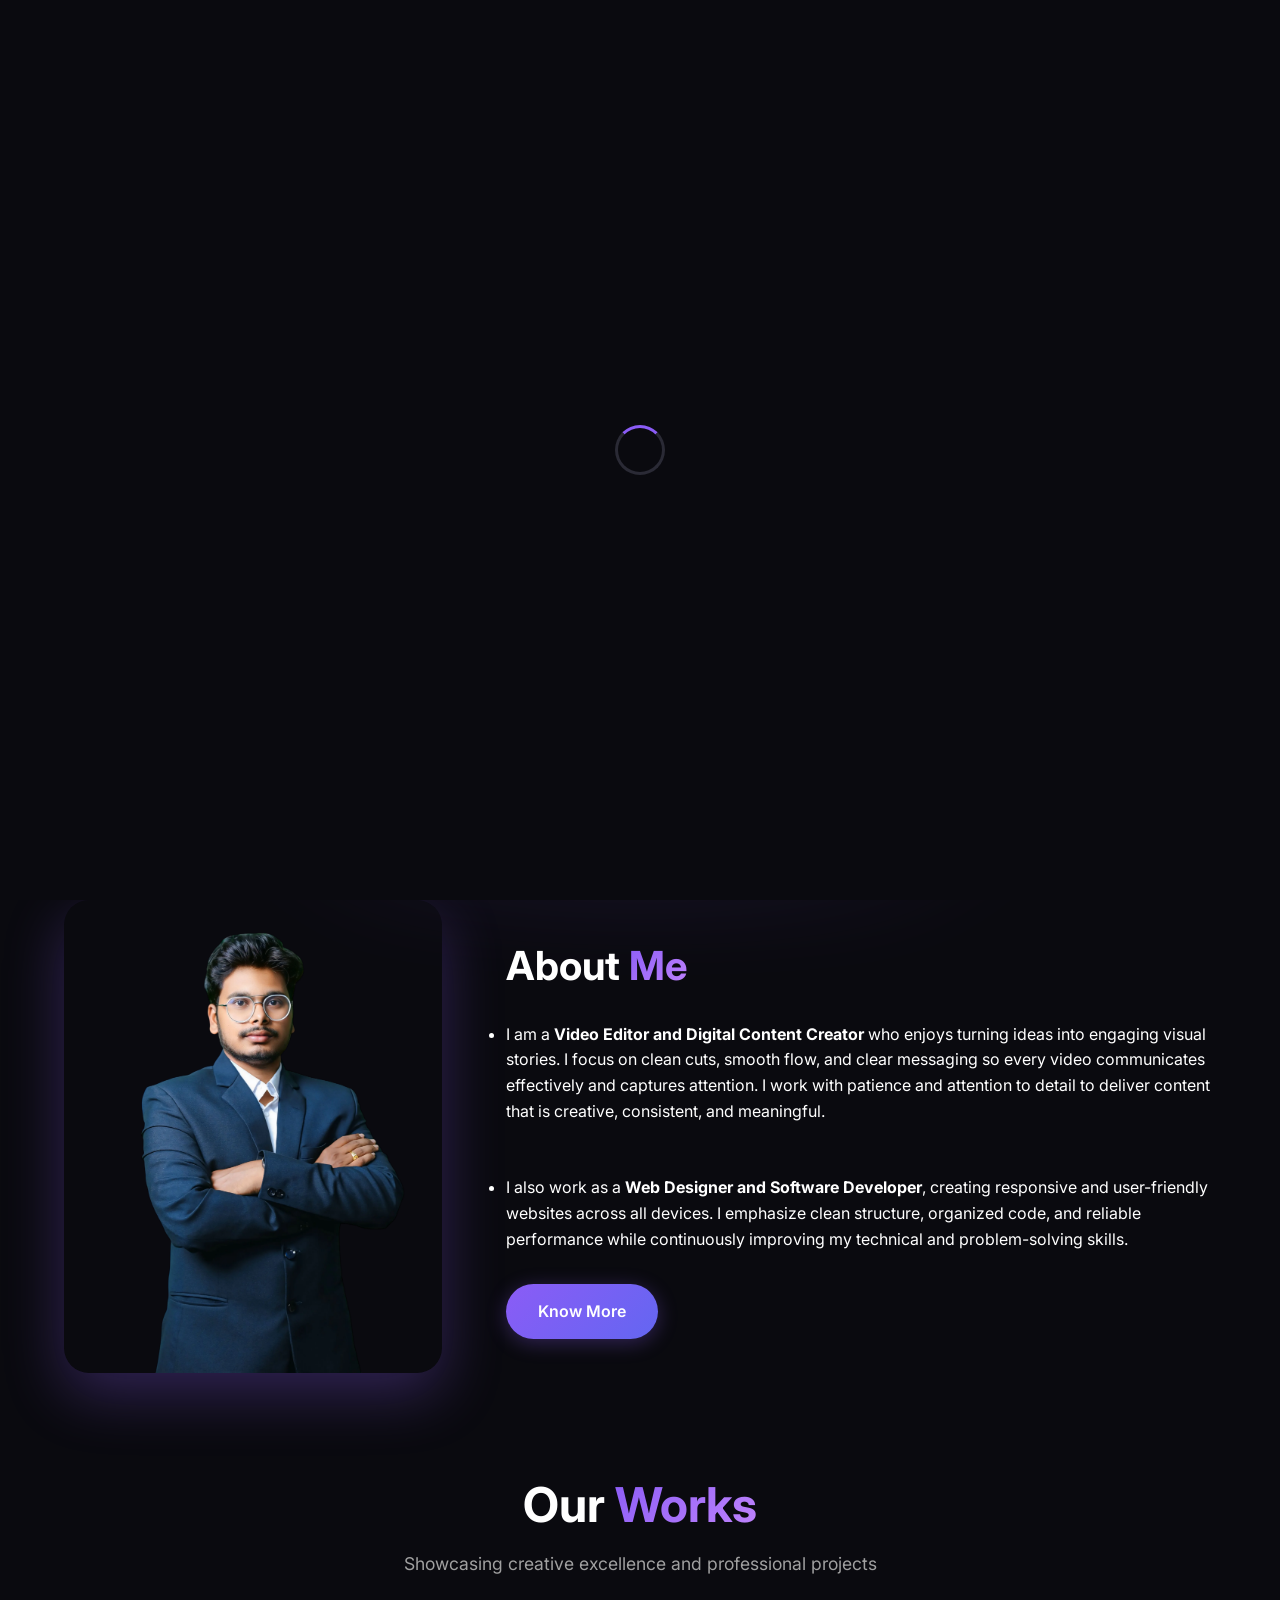
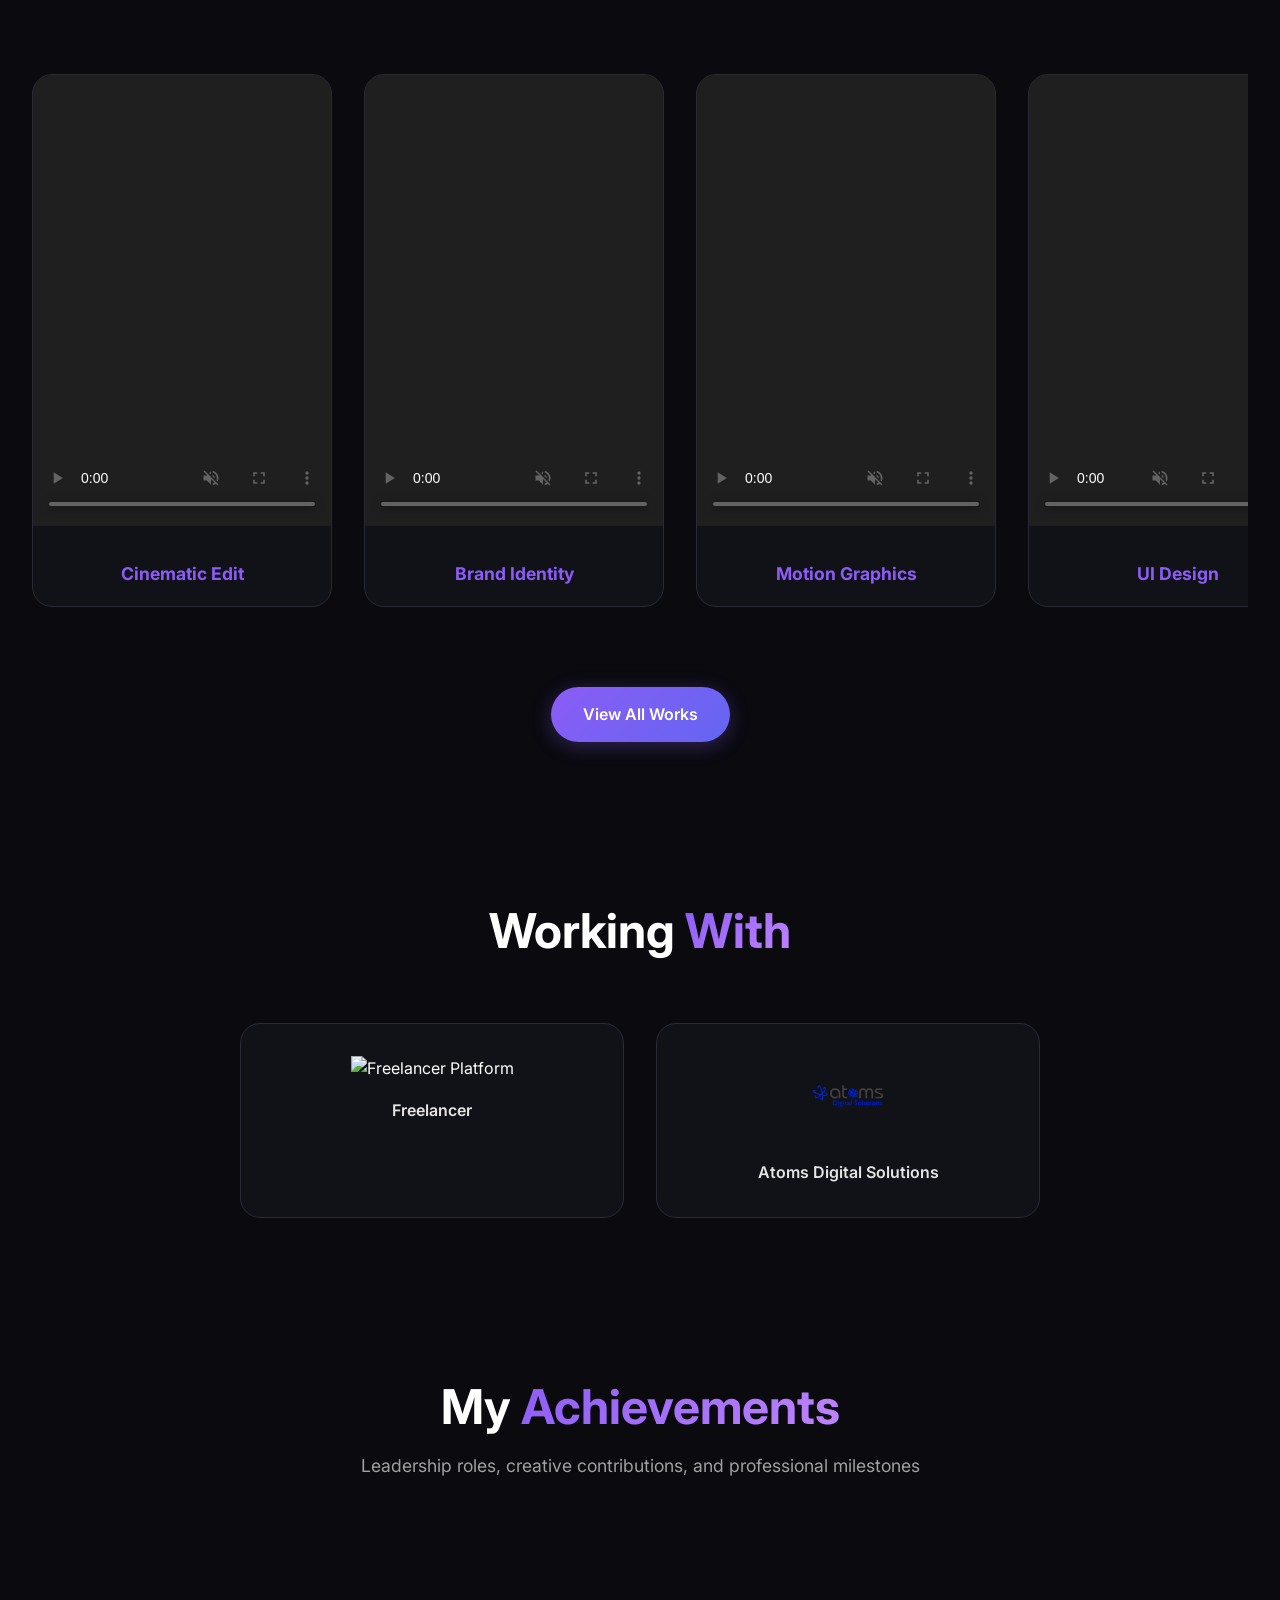
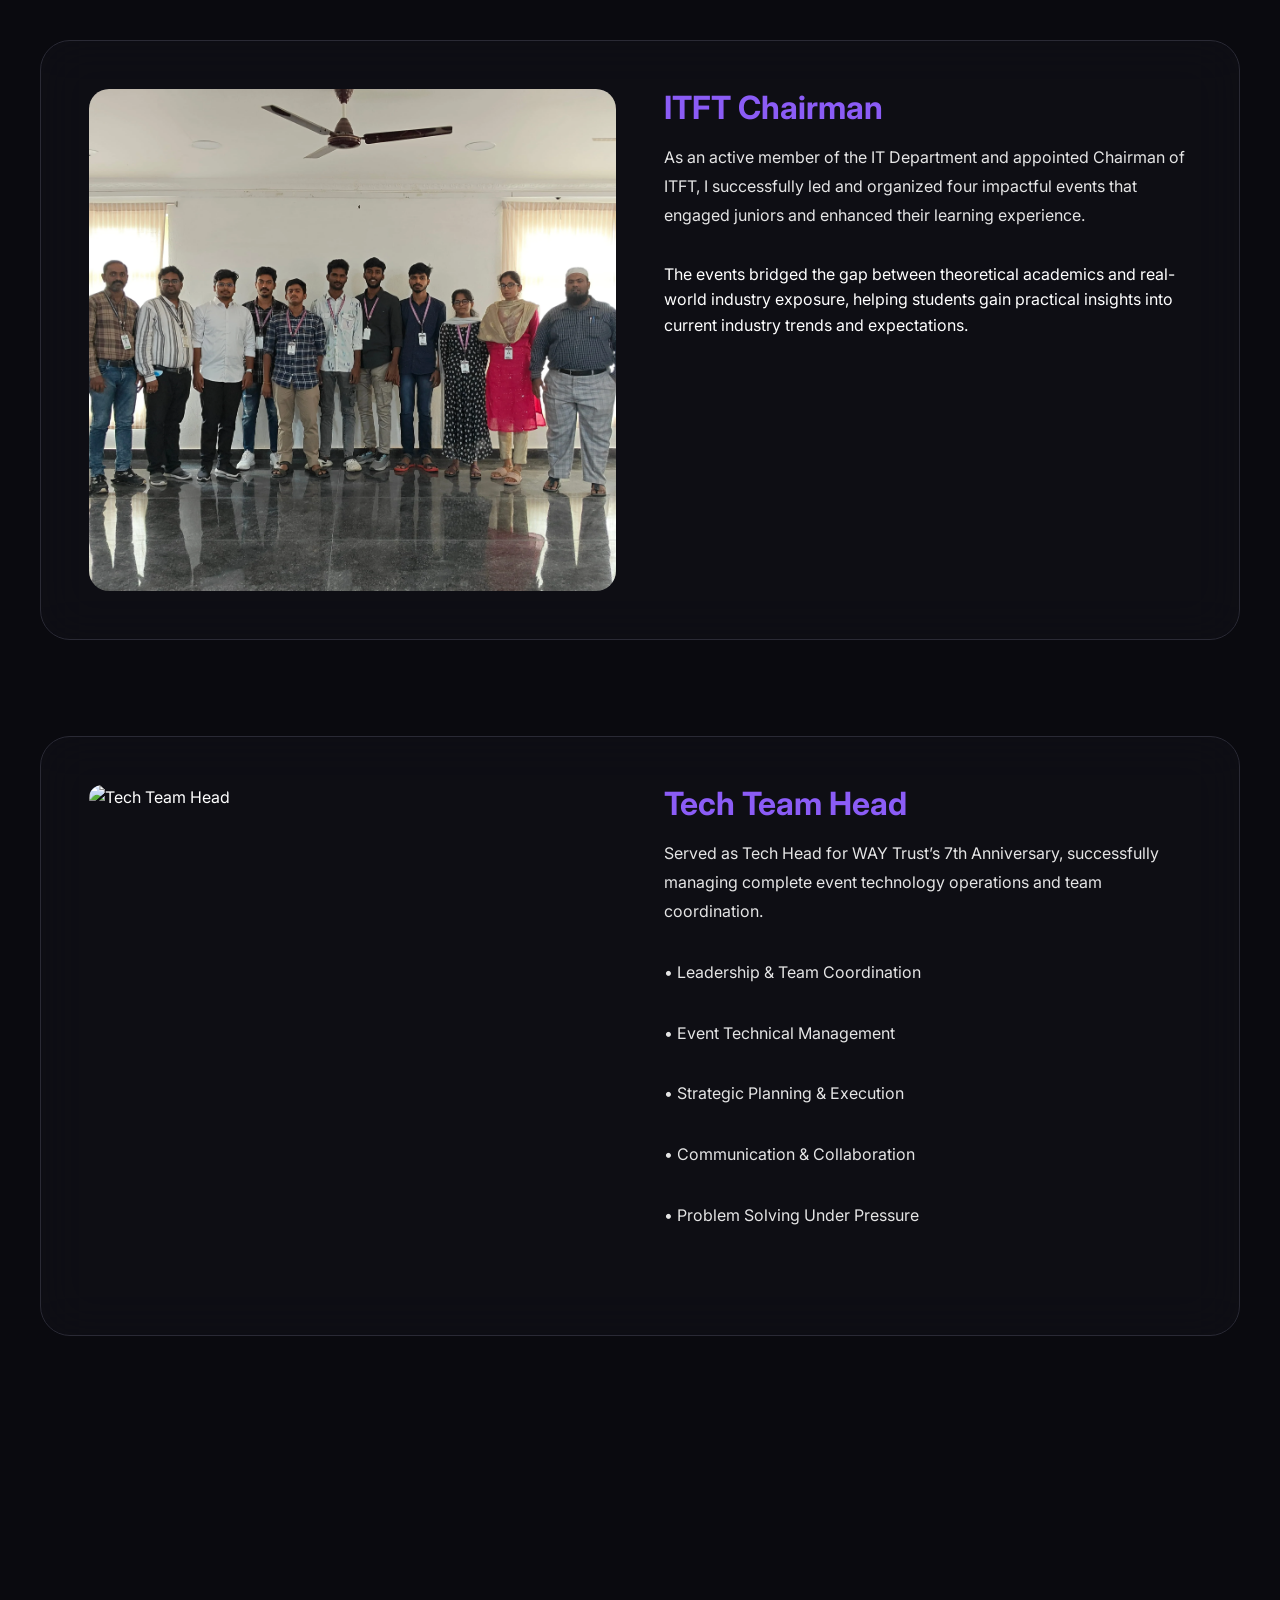
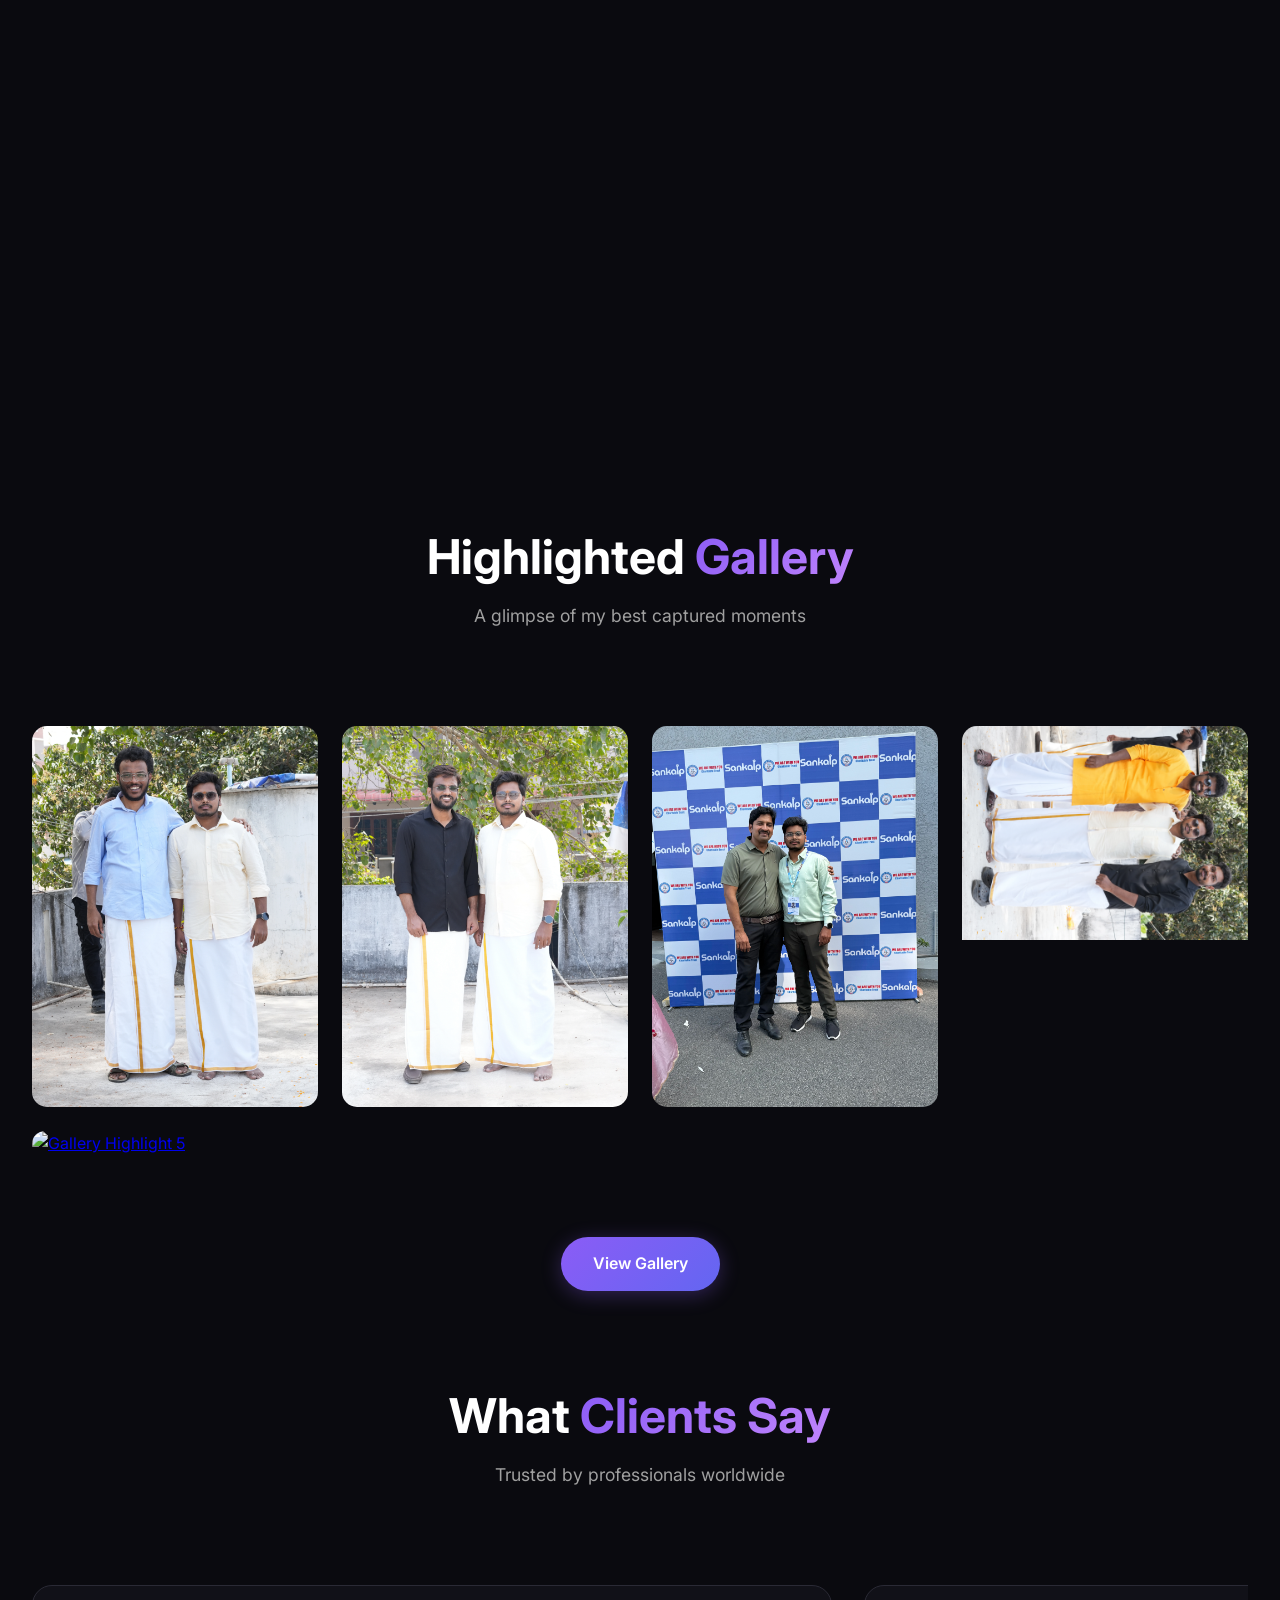
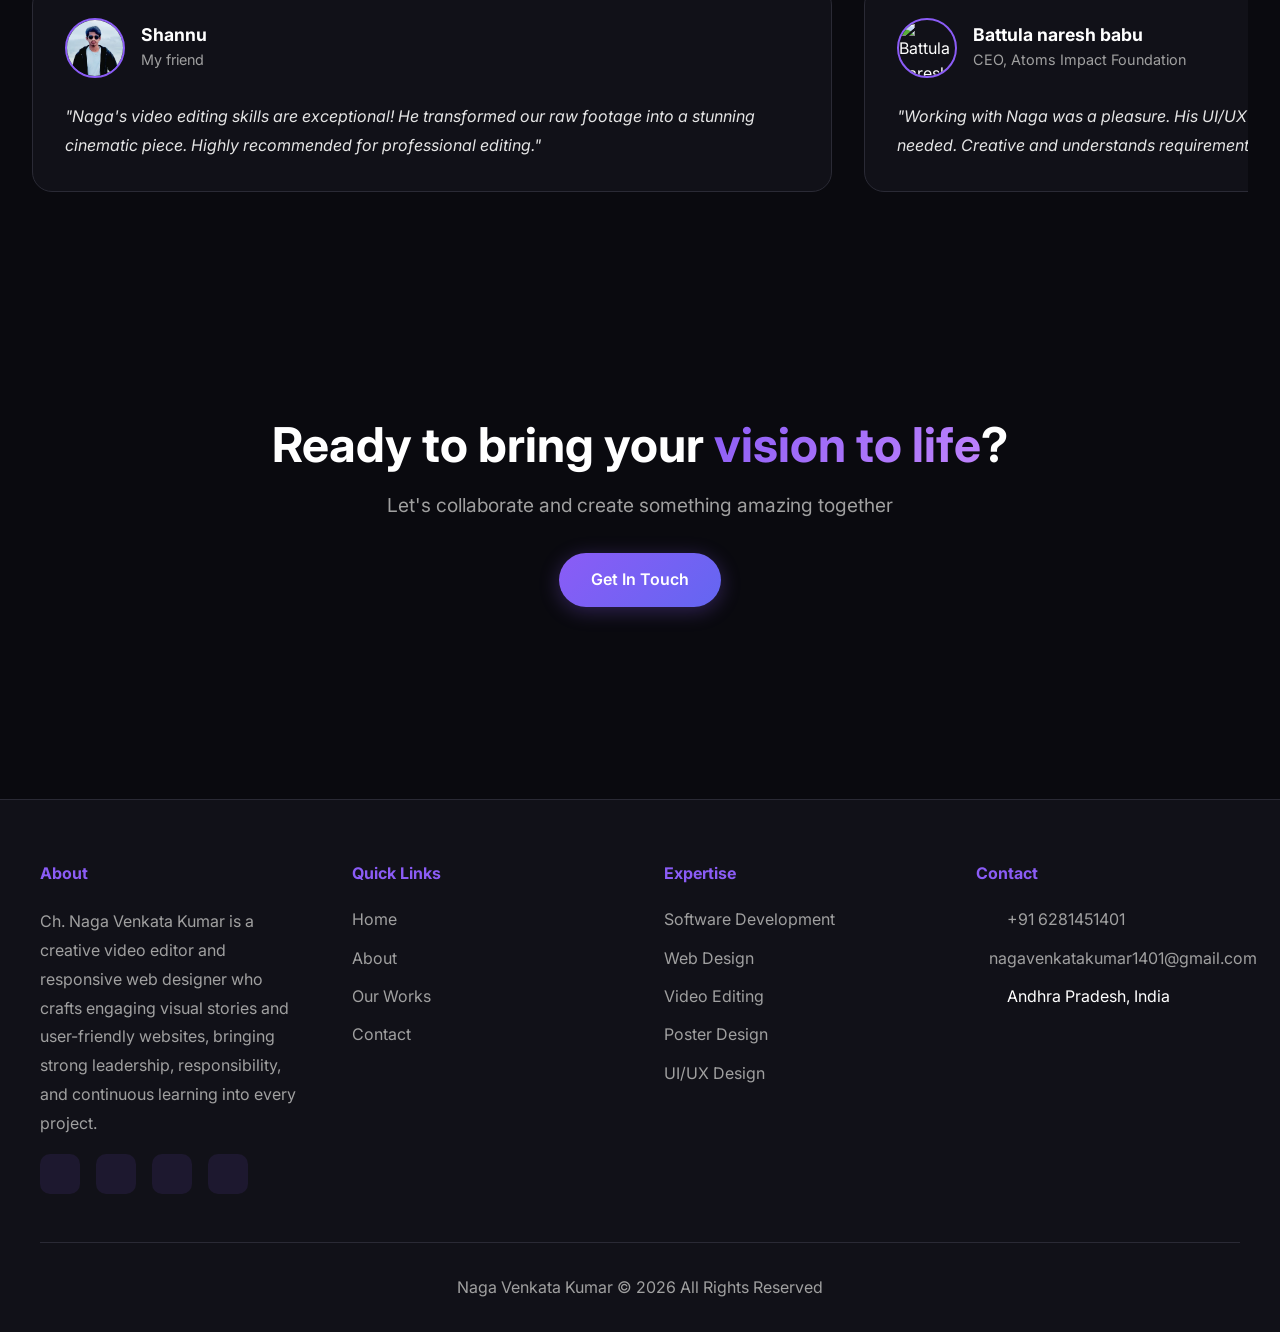
==== index.html @ 9ad1350d "commit upadted" ====
<!DOCTYPE html>
<html lang="en" class="scroll-smooth">

<head>
    <meta charset="UTF-8">
    <meta name="viewport" content="width=device-width, initial-scale=1.0, maximum-scale=5">

    <title>Naga Venkata Kumar</title>

    <!-- SEO Meta Tags -->
    <meta name="title" content="Naga Venkata Kumar | Software Developer | Video Editor | Web Designer">
    <meta name="description" content="Professional Software Developer, Web Designer, Video Editor, and Poster Designer. Transform your creative vision into reality with expert IT solutions.">
    <meta name="keywords" content="Naga Venkat Kumar, software developer, web designer, video editor, poster designer, vfx artist, motion graphics, ui ux designer, portfolio, Andhra Pradesh, India">
    <meta name="author" content="Ch. Naga Venkata Kumar">
    <meta name="theme-color" content="#8b5cf6">
    <meta name="robots" content="index, follow">
    <link rel="canonical" href="https://yourwebsite.com/">

    <!-- Open Graph / Facebook -->
    <meta property="og:type" content="website">
    <meta property="og:url" content="https://yourwebsite.com/">
    <meta property="og:title" content="Naga Venkata Kumar Portfolio">
    <meta property="og:description" content="Transform your creative vision into reality">
    <meta property="og:image" content="assets/ogimage.jpg">

    <!-- Twitter -->
    <meta property="twitter:card" content="summary_large_image">
    <meta property="twitter:url" content="https://yourwebsite.com/">
    <meta property="twitter:title" content="Naga Venkata Kumar Portfolio">
    <meta property="twitter:description" content="Transform your creative vision into reality">
    <meta property="twitter:image" content="assets/ogimage.jpg">

    <!-- Favicons -->
    <link rel="icon" type="image/png" href="assets/my-logo.png">
    <link rel="apple-touch-icon" href="assets/my-logo.png">

    <!-- Fonts - Preload for performance -->
    <link rel="preconnect" href="https://fonts.googleapis.com">
    <link rel="preconnect" href="https://fonts.gstatic.com" crossorigin>
    <link href="https://fonts.googleapis.com/css2?family=Inter:wght@300;400;500;600;700;800;900&display=swap" rel="stylesheet">

    <!-- Icons -->
    <script src="https://unpkg.com/lucide@latest" defer></script>

    <!-- Stylesheet -->
    <link rel="stylesheet" href="style.css">

    <!-- Structured Data for SEO -->
    <script type="application/ld+json">
    {
        "@context": "https://schema.org",
        "@type": "Person",
        "name": "Naga Venkata Kumar",
        "jobTitle": "Software Developer, Web Designer, Video Editor",
        "url": "https://yourwebsite.com",
        "sameAs": [
            "https://www.instagram.com/_kumar___777",
            "https://www.linkedin.com/in/chembeti-naga-venkata-kumar-018344367/"
        ],
        "address": {
            "@type": "PostalAddress",
            "addressRegion": "Andhra Pradesh",
            "addressCountry": "India"
        }
    }
    </script>
</head>

<body>

<!-- Page Loader -->
<div id="page-loader">
    <div class="loader-spinner"></div>
</div>

<!-- Navbar -->
<nav class="navbar" role="navigation" aria-label="Main Navigation">
    <div class="nav-container">
        <div class="logo">
            <a href="index.html" aria-label="Home">
                <img src="assets/profile/logo.png" alt="Naga Venkata Kumar Logo" class="logo-img">
            </a>
        </div>

        <div class="nav-links">
            <a href="#home">Home</a>
            <a href="about.html">About</a>
            <a href="our-works.html">Our Works</a>
            <a href="gallery.html">Gallery</a>
            <a href="contact.html" class="nav-contact-btn">Contact</a>
        </div>

        <button class="mobile-menu-btn" onclick="toggleMenu()" aria-label="Toggle Menu">
            <i data-lucide="menu"></i>
        </button>
    </div>

    <div id="mobile-menu" class="mobile-menu hidden">
   <button class="mobile-menu-close" onclick="toggleMenu()">
    <i data-lucide="x"></i>
</button>


        <a href="#home" onclick="toggleMenu()">Home</a>
        <a href="about.html">About</a>
        <a href="our-works.html">Our Works</a>
        <a href="gallery.html">Gallery</a>
        <a href="contact.html">Contact</a>
    </div>
</nav>

<!-- Hero Section -->
<section id="home" class="hero-section">
    
    <div class="hero-content">
        <div class="hero-text">
            <h1 class="hero-title">
                Hi, I'm <span class="gradient-text">Chembeti Naga Venkata Kumar</span><br>
            </h1>

            <!-- Text Typing Animation -->
            <div class="typing-animation">
                <span class="typing-prefix" style="color: white;"> A </span>
                <span class="typed-text"></span>
                <span class="cursor">|</span>
            </div>

            <p class="hero-description">
                Enthusiastic <strong>Video Editing</strong> and web Developer with skills in web development, graphic design.
                I build responsive applications and create visually engaging digital experiences that combine functionality with creativity.
                Passionate about solving problems and turning ideas into meaningful, user-focused solutions.
            </p>

            <div class="hero-buttons">
                <a href="contact.html" class="btn-primary">
                    Get Started
                </a>
                <a href="https://www.instagram.com/_kumar___777" target="_blank" rel="noopener noreferrer" class="btn-secondary">
                    <i data-lucide="instagram"></i>
                    Follow us
                </a>
            </div>

            <div class="hero-contact-info">
                <a href="tel:+916281451401" class="contact-item">
                    <i data-lucide="phone"></i>
                    <span>+91 6281451401</span>
                </a>
                <a href="mailto:nagavenkatakumar1401@gmail.com" class="contact-item">
                    <i data-lucide="mail"></i>
                    <span>nagavenkatakumar1401@gmail.com</span>
                </a>
            </div>
        </div>

        <div class="hero-image">
            <div class="image-glow"></div>
            <img src="assets/profile/venkat.webp" alt="Naga Venkata Kumar" loading="eager">
        </div>
    </div>
</section>


<!-- About Preview Section (Index Page) -->
<section id="about-preview" class="about-preview-section">
    
    <div class="about-preview-container">
        
        <!-- Left Side - Image -->
        <div class="about-preview-image">
            <div class="image-glow"></div>
            <img src="assets/profile/pic 2.webp" alt="Naga Venkata Kumar">
        </div>

        <!-- Right Side - Content -->
        <div class="about-preview-content">
            <h2>About <span class="gradient-text">Me</span></h2>
            <p>
                <ul>
               <li> I am a <strong>Video Editor and Digital Content Creator</strong> who enjoys turning ideas into engaging visual stories. I focus on clean cuts, smooth flow, and clear messaging so every video communicates effectively and captures attention. I work with patience and attention to detail to deliver content that is creative, consistent, and meaningful.</li>
                        <br>
                        <br>
                <li>I also work as a <strong>Web Designer and Software Developer</strong>, creating responsive and user-friendly websites across all devices. I emphasize clean structure, organized code, and reliable performance while continuously improving my technical and problem-solving skills.</li>
</ul>
            </p>

            <a href="about.html" class="btn-primary">
                Know More
            </a>
        </div>

    </div>

</section>

<!-- Our Works Section -->
<section class="our-works-section">

    <div class="section-header">
        <h2 class="section-title">Our <span class="gradient-text">Works</span></h2>
        <p class="section-subtitle">Showcasing creative excellence and professional projects</p>
    </div>

    <div class="works-carousel">
        <div class="works-track">
            <div class="work-card">
<video 
    class="smart-video"
    src="assets/videos/ani 5.mp4"
    autoplay
    loop
    playsinline
    preload="metadata"
    muted
    controls
    controlsList="nodownload noplaybackrate">
</video>

        <div class="work-info">
            <h3>Cinematic Edit</h3>
        </div>
        </div>

            <div class="work-card">
<video 
    class="smart-video"
    src="assets/videos/ani 5.mp4"
    autoplay
    loop
    playsinline
    preload="metadata"
    muted
    controls
    controlsList="nodownload noplaybackrate">
</video>
  

                <div class="work-info">
                    <h3>Brand Identity</h3>
                </div>
            </div>
            <div class="work-card">
<video 
    class="smart-video"
    src="assets/videos/ani 5.mp4"
    autoplay
    loop
    playsinline
    preload="metadata"
    muted
    controls
    controlsList="nodownload noplaybackrate">
</video>
    
    
                <div class="work-info">
                    <h3>Motion Graphics</h3>
                </div>
            </div>
            <div class="work-card">
<video 
    class="smart-video"
    src="assets/videos/ani 5.mp4"
    autoplay
    loop
    playsinline
    preload="metadata"
    muted
    controls
    controlsList="nodownload noplaybackrate">
</video>
    
                <div class="work-info">
                    <h3>UI Design</h3>
                </div>
            </div>
            <div class="work-card">
<video 
    class="smart-video"
    src="assets/videos/ani 5.mp4"
    autoplay
    loop
    playsinline
    preload="metadata"
    muted
    controls
    controlsList="nodownload noplaybackrate">
</video>

                <div class="work-info">
                    <h3>Anitha changanti</h3>
                </div>
            </div>
            <!-- Duplicate for seamless loop -->
            <div class="work-card">
<video 
    class="smart-video"
    src="assets/videos/ani 5.mp4"
    autoplay
    loop
    playsinline
    preload="metadata"
    muted
    controls
    controlsList="nodownload noplaybackrate">
</video>
                <div class="work-info">
                    <h3>Cinematic Edit</h3>
                </div>
            </div>
            <div class="work-card">
<video 
    class="smart-video"
    src="assets/videos/ani 5.mp4"
    autoplay
    loop
    playsinline
    preload="metadata"
    muted
    controls
    controlsList="nodownload noplaybackrate">
</video>
                <div class="work-info">
                    <h3>Brand Identity</h3>
                </div>
            </div>
            <div class="work-card">
<video 
    class="smart-video"
    src="assets/videos/ani 5.mp4"
    autoplay
    loop
    playsinline
    preload="metadata"
    muted
    controls
    controlsList="nodownload noplaybackrate">
</video>
                <div class="work-info">
                    <h3>Motion Graphics</h3>
                </div>
            </div>
            <div class="work-card">
<video 
    class="smart-video"
    src="assets/videos/ani 5.mp4"
    autoplay
    loop
    playsinline
    preload="metadata"
    muted
    controls
    controlsList="nodownload noplaybackrate">
</video>
                <div class="work-info">
                    <h3>UI Design</h3>
                </div>
            </div>
            <div class="work-card">
<video 
    class="smart-video"
    src="assets/videos/ani 5.mp4"
    autoplay
    loop
    playsinline
    preload="metadata"
    muted
    controls
    controlsList="nodownload noplaybackrate">
</video>
    
                <div class="work-info">
                    <h3>Video Production</h3>
                </div>
            </div>
        </div>
    </div>
    <!-- View All Works Button -->
<div style="text-align: center; margin-top: 3rem;">
    <a href="our-works.html" class="btn-primary">
        View All Works
    </a>
</div>

</section>



<!-- Working With Section -->
<section class="brands-section">
    <div class="section-header">
        <h2 class="section-title">Working <span class="gradient-text">With</span></h2>
    </div>

    <div class="brands-grid">
        <div class="brand-card">
            <img src="assets/freelancer-logo.png" alt="Freelancer Platform">
            <p>Freelancer</p>
        </div>
        <div class="brand-card">
            <img src="assets/profile/atoms.gif" alt="Atoms Digital Solutions">
            <p>Atoms Digital Solutions</p>
        </div>
    </div>
</section>
<!-- Achievements Section -->
<section class="achievements-stack">
   <!-- Achievements Title -->
        <div class="section-header">
            <h2 class="section-title">
            My <span class="gradient-text">Achievements</span>
            </h2>
            <p class="section-subtitle">
      Leadership roles, creative contributions, and professional milestones
            </p>
        </div>

  <div class="achievement-card">
    <div class="achievement-image">
      <img src="assets/achievements/chairman.webp" alt="ITFT Chairman">
    </div>
    <div class="achievement-content">
      <h3>ITFT Chairman</h3>
      <p>
        As an active member of the IT Department and appointed Chairman of ITFT, I successfully led and organized four impactful events that engaged juniors and enhanced their learning experience.</p>

The events bridged the gap between theoretical academics and real-world industry exposure, helping students gain practical insights into current industry trends and expectations.</p>
      </p>
    </div>
  </div>

  <div class="achievement-card">
    <div class="achievement-image">
      <img src="assets/achievements/tech lead.webp" alt="Tech Team Head">
    </div>
    <div class="achievement-content">
      <h3>Tech Team Head</h3>
      <p>
       Served as Tech Head for WAY Trust’s 7th Anniversary, successfully managing complete event technology operations and team coordination.
      </p>
      <p>
        • Leadership & Team Coordination
    </p>
     <p>
       • Event Technical Management
    </p>
     <p>
       • Strategic Planning & Execution
    </p>
     <p>
       • Communication & Collaboration
    </p>
     <p>
       • Problem Solving Under Pressure
    </p>
    </div>
  </div>

  <div class="achievement-card">
    <div class="achievement-image">
      <img src="assets/achievements/recruit iq.webp" alt="Recruit IQ">
    </div>
    <div class="achievement-content">
      <h3>Recruit IQ</h3>
      <p>
        I successfully organized and conducted a Recruit IQ Test in my college for juniors to evaluate their problem-solving, logical thinking, and technical skills, simulating a real recruitment process and helping students understand industry-level assessment patterns.</p>

The event received an excellent response with many participants and was highly appreciated by both students and faculty.
      </p>
    </div>
  </div>

</section>


<!-- Highlighted Gallery Section -->
<section class="gallery-section">
    <div class="section-header">
        <h2 class="section-title">
            Highlighted <span class="gradient-text">Gallery</span>
        </h2>
        <p class="section-subtitle">
            A glimpse of my best captured moments
        </p>
    </div>

    <div class="gallery-grid">
        <a href="gallery.html" class="gallery-item atoms">
            <img src="assets/highlights/1.webp" alt="Gallery Highlight 1">
        </a>

        <a href="gallery.html" class="gallery-item atoms">
            <img src="assets/highlights/2.webp" alt="Gallery Highlight 2">
        </a>

        <a href="gallery.html" class="gallery-item college">
            <img src="assets/highlights/3.webp" alt="Gallery Highlight 3">
        </a>

        <a href="gallery.html" class="gallery-item trips">
            <img src="assets/highlights/4.webp" alt="Gallery Highlight 4">
        </a>

        <a href="gallery.html" class="gallery-item trips">
            <img src="assets/trips/trip2.jpg" alt="Gallery Highlight 5">
        </a>
    </div>

        <!-- View gallery Button -->
<div style="text-align: center; margin-top: 3rem;">
    <a href="gallery.html" class="btn-primary">
        View Gallery
    </a>
</div>
</section>



<!-- Testimonials Section -->
<section class="testimonials-section">
    <div class="section-header">
        <h2 class="section-title">What <span class="gradient-text">Clients Say</span></h2>
        <p class="section-subtitle">Trusted by professionals worldwide</p>
    </div>

    <div class="testimonials-carousel">
        <div class="testimonials-track">
            <div class="testimonial-card">
                <div class="testimonial-header">
                    <img src="assets/testimonials/c1.jpeg" alt="Shannu" loading="lazy">
                    <div>
                        <h4>Shannu</h4>
                        <p>My friend</p>
                    </div>
                </div>
                <p class="testimonial-text">
                    "Naga's video editing skills are exceptional! He transformed our raw footage 
                    into a stunning cinematic piece. Highly recommended for professional editing."
                </p>
            </div>

            <div class="testimonial-card">
                <div class="testimonial-header">
                    <img src="assets/testimonials/c2.jpg" alt="Battula naresh babu" loading="lazy">
                    <div>
                        <h4>Battula naresh babu </h4>
                        <p>CEO, Atoms Impact Foundation</p>
                    </div>
                </div>
                <p class="testimonial-text">
                    "Working with Naga was a pleasure. His UI/UX designs were modern, clean, and 
                    exactly what we needed. Creative and understands requirements perfectly."
                </p>
            </div>

            <div class="testimonial-card">
                <div class="testimonial-header">
                    <img src="assets\testimonials\clie.jpeg" alt="Arun Patel" loading="lazy">
                    <div>
                        <h4>Arun Patel</h4>
                        <p>Marketing Head, BrandVibe</p>
                    </div>
                </div>
                <p class="testimonial-text">
                    "Amazing motion graphics work! Delivered high-quality animations for our 
                    social media campaigns. Engagement increased significantly. Great work!"
                </p>
            </div>

            <!-- Duplicate for seamless loop -->
            <div class="testimonial-card">
                <div class="testimonial-header">
                    <img src="assets/client1.jpg" alt="Rajesh Kumar" loading="lazy">
                    <div>
                        <h4>Rajesh Kumar</h4>
                        <p>CEO, TechStart Solutions</p>
                    </div>
                </div>
                <p class="testimonial-text">
                    "Naga's video editing skills are exceptional! He transformed our raw footage 
                    into a stunning cinematic piece. Highly recommended for professional editing."
                </p>
            </div>

            <div class="testimonial-card">
                <div class="testimonial-header">
                    <img src="assets/client2.jpg" alt="Priya Sharma" loading="lazy">
                    <div>
                        <h4>Priya Sharma</h4>
                        <p>Founder, Creative Labs</p>
                    </div>
                </div>
                <p class="testimonial-text">
                    "Working with Naga was a pleasure. His UI/UX designs were modern, clean, and 
                    exactly what we needed. Creative and understands requirements perfectly."
                </p>
            </div>
        </div>
    </div>
</section>

<!-- CTA Section -->
<section class="cta-section">
    <div class="cta-content">
        <h2>Ready to bring your <span class="gradient-text">vision to life</span>?</h2>
        <p>Let's collaborate and create something amazing together</p>
        <a href="contact.html" class="btn-primary">Get In Touch</a>
    </div>
</section>

<!-- Footer -->
<footer class="footer">
    <div class="footer-container">
        <div class="footer-grid">
            <!-- About -->
            <div class="footer-col">
                <h4>About</h4>
                <p>Ch. Naga Venkata Kumar is a creative video editor and responsive web designer who crafts engaging visual stories and user-friendly websites, bringing strong leadership, responsibility, and continuous learning into every project.
</p>
                <div class="social-links">
                    <a href="https://www.instagram.com/_kumar___777" target="_blank" rel="noopener noreferrer" aria-label="Instagram">
                        <i data-lucide="instagram"></i>
                    </a>
                    <a href="https://youtube.com/@yourchannel" target="_blank" rel="noopener noreferrer" aria-label="YouTube">
                        <i data-lucide="youtube"></i>
                    </a>
                    <a href="https://www.linkedin.com/in/chembeti-naga-venkata-kumar-018344367/" target="_blank" rel="noopener noreferrer" aria-label="LinkedIn">
                        <i data-lucide="linkedin"></i>
                    </a>
                    <a href="https://github.com/yourusername" target="_blank" rel="noopener noreferrer" aria-label="GitHub">
                        <i data-lucide="github"></i>
                    </a>
                </div>
            </div>

            <!-- Quick Links -->
            <div class="footer-col">
                <h4>Quick Links</h4>
                <ul>
                    <li><a href="index.html#home">Home</a></li>
                    <li><a href="about.html">About</a></li>
                    <li><a href="our-works.html">Our Works</a></li>
                    <li><a href="contact.html">Contact</a></li>
                </ul>
            </div>

            <!-- Expertise -->
            <div class="footer-col">
                <h4>Expertise</h4>
                <ul>
                    <li><a href="contact.html">Software Development</a></li>
                    <li><a href="contact.html">Web Design</a></li>
                    <li><a href="contact.html">Video Editing</a></li>
                    <li><a href="contact.html">Poster Design</a></li>
                    <li><a href="contact.html">UI/UX Design</a></li>
                </ul>
            </div>

            <!-- Contact -->
            <div class="footer-col">
                <h4>Contact</h4>
                <ul class="contact-list">
                    <li>
                        <i data-lucide="phone"></i>
                        <a href="tel:+916281451401">+91 6281451401</a>
                    </li>
                    <li>
                        <i data-lucide="mail"></i>
                        <a href="mailto:nagavenkatakumar1401@gmail.com">nagavenkatakumar1401@gmail.com</a>
                    </li>
                    <li>
                        <i data-lucide="map-pin"></i>
                        <span>Andhra Pradesh, India</span>
                    </li>
                </ul>
            </div>
        </div>

        <div class="footer-bottom">
            <p>Naga Venkata Kumar © 2026 All Rights Reserved</p>
        </div>
    </div>
</footer>

<script src="script.js"></script>
</body>
</html>
---- style.css ----
/* ========================================
   PORTFOLIO - UPDATED STYLE.CSS
   Purple Theme with Curved Elements
   By Naga Venkata Kumar
======================================== */

/* ========================================
   COLOR VARIABLES
======================================== */
:root {
    --primary: #8b5cf6;
    --primary-dark: #7c3aed;
    --primary-light: #a78bfa;
    --secondary: #6366f1;
    --accent: #c084fc;
    
    --bg-dark: #0a0a0f;
    --bg-card: #111118;
    --bg-card-hover: #1a1a25;
    
    --text-white: #ffffff;
    --text-light: #e5e5e5;
    --text-gray: #a0a0a0;
    
    --border: #2a2a35;
    --shadow: rgba(139, 92, 246, 0.2);
    
}

/* ========================================
   RESET & BASE
======================================== */
* {
    margin: 0;
    padding: 0;
    box-sizing: border-box;
}

html {
    scroll-behavior: smooth;
}

body {
    font-family: 'Inter', -apple-system, BlinkMacSystemFont, 'Segoe UI', Roboto, sans-serif;
    background: var(--bg-dark);
    color: var(--text-white);
    line-height: 1.6;
    overflow-x: hidden;
    -webkit-font-smoothing: antialiased;
    -moz-osx-font-smoothing: grayscale;
}

/* ========================================
   SCROLLBAR
======================================== */
::-webkit-scrollbar {
    width: 10px;
}

::-webkit-scrollbar-track {
    background: var(--bg-dark);
}

::-webkit-scrollbar-thumb {
    background: linear-gradient(180deg, var(--primary), var(--primary-dark));
    border-radius: 10px;
}

::-webkit-scrollbar-thumb:hover {
    background: var(--primary-light);
}

/* ========================================
   SELECTION
======================================== */
::selection {
    background: var(--primary);
    color: white;
}

/* ========================================
   TYPOGRAPHY
======================================== */
h1, h2, h3, h4, h5, h6 {
    font-weight: 700;
    line-height: 1.2;
}

.gradient-text {
    background: linear-gradient(135deg, var(--primary), var(--accent));
    -webkit-background-clip: text;
    -webkit-text-fill-color: transparent;
    background-clip: text;
}

/* ========================================
   UTILITIES
======================================== */
.hidden {
    display: none !important;
}

/* ========================================
   PAGE LOADER (FAST - NO TEXT)
======================================== */
#page-loader {
    position: fixed;
    inset: 0;
    background: var(--bg-dark);
    display: flex;
    align-items: center;
    justify-content: center;
    z-index: 10000;
    transition: opacity 0.2s;
}

.loader-spinner {
    width: 50px;
    height: 50px;
    border: 3px solid var(--border);
    border-top-color: var(--primary);
    border-radius: 50%;
    animation: spin 0.6s linear infinite;
}

@keyframes spin {
    to { transform: rotate(360deg); }
}

/* ========================================
   NAVBAR (CURVED & LOGO WITH NAME)
======================================== */
.navbar {
    position: fixed;
    top: 20px;
    left: 50%;
    transform: translateX(-50%);
    width: calc(100% - 40px);
    max-width: 1200px;

    background: rgba(10, 10, 15, 0.95);
    backdrop-filter: blur(20px);

    border: 1px solid var(--border);
    border-radius: 50px;

    padding: 0.8rem 0;
    z-index: 1000;
    transition: all 0.3s ease;
}

.navbar.scrolled {
    box-shadow: 0 15px 40px rgba(139, 92, 246, 0.25);
    background: rgba(10, 10, 15, 0.98);
}

.nav-container {
    max-width: 1200px;
    margin: 0 auto;
    padding: 0 2rem;
    display: flex;
    align-items: center;
    justify-content: space-between;
}

.logo {
    display: flex;
    align-items: left;
    gap: 0.5rem;
}

.logo-img {
   
    height: 50px;
    width: 130px;
    border-radius: 100px;
    transform: scale(1);
    object-fit: fill;
    
}


@media (max-width: 768px) {
    .navbar {
        width: calc(100% - 20px);
        border-radius: 25px;
    }
}


.nav-links {
    display: flex;
    align-items: center;
    gap: 2rem;
}

.nav-links a {
    color: var(--text-light);
    text-decoration: none;
    font-weight: 500;
    font-size: 0.95rem;
    transition: color 0.3s;
    position: relative;
}

.nav-links a:hover {
    color: var(--primary);
}

.nav-links a::after {
    content: '';
    position: absolute;
    bottom: -5px;
    left: 0;
    width: 0;
    height: 2px;
    background: linear-gradient(90deg, var(--primary), var(--accent));
    transition: width 0.3s;
}

.nav-links a:hover::after {
    width: 100%;
}

.nav-contact-btn {
    padding: 0.7rem 1.8rem;
    background: linear-gradient(135deg, var(--primary), var(--primary-dark));
    border-radius: 30px;
    color: white !important;
    font-weight: 600;
}

.nav-contact-btn::after {
    display: none;
}

.nav-contact-btn:hover {
    transform: translateY(-2px);
    box-shadow: 0 10px 30px var(--shadow);
}

.mobile-menu-btn {
    display: none;
    background: none;
    border: none;
    color: white;
    cursor: pointer;
    font-size: 1.5rem;
}

.mobile-menu {
    display: flex;
    flex-direction: column;
    background: var(--bg-card);
    padding: 3.5rem 1rem 1rem; /* top space reserved only for close button */
    gap: 1.2rem;
    border-radius: 15px;
    position: relative;
}


.mobile-menu a {
    color: var(--text-light);
    padding: 0.8rem 1rem;
    text-decoration: none;
    border-radius: 10px;
    transition: all 0.3s;
}

.mobile-menu a:hover {
    background: var(--primary);
    color: white;
}

@media (max-width: 768px) {
    .nav-links {
        display: none;
    }
    .mobile-menu-btn {
        display: block;
    }
}
.mobile-menu-close {
    position: absolute;
    top: 1rem;
    right: 1rem;
    background: none;
    border: none;
    cursor: pointer;
    color: var(--primary);
}

/* ========================================
   BUTTONS
======================================== */
.btn-primary {
    display: inline-flex;
    align-items: center;
    gap: 0.5rem;
    padding: 0.9rem 2rem;
    background: linear-gradient(135deg, #8b5cf6, #6366f1);
    color: white;
    text-decoration: none;
    border-radius: 30px;
    font-weight: 600;
    font-size: 1rem;
    border: none;
    cursor: pointer;
    transition: all 0.3s;
    box-shadow: 0 4px 20px rgba(139, 92, 246, 0.3);
}

.btn-primary:hover {
    transform: translateY(-3px);
    box-shadow: 0 8px 30px rgba(139, 92, 246, 0.5);
}

.btn-secondary {
    display: inline-flex;
    align-items: center;
    gap: 0.5rem;
    padding: 0.9rem 2rem;
    background: transparent;
    color: white;
    text-decoration: none;
    border-radius: 30px;
    font-weight: 600;
    font-size: 1rem;
    border: 2px solid var(--border);
    cursor: pointer;
    transition: all 0.3s;
}

.btn-secondary:hover {
    border-color: var(--primary);
    background: rgba(139, 92, 246, 0.1);
    transform: translateY(-3px);
}

/* ========================================
   HERO SECTION (WITH NAME & TYPING)
======================================== */
.hero-section {
    min-height: 100vh;
    display: flex;
    align-items: center;
    padding: 8rem 2rem 4rem;
}

.hero-content {
    max-width: 1200px;
    margin: 0 auto;
    display: grid;
    grid-template-columns: 1.3fr 0.7fr;
    gap: 4rem;
    align-items: center;
}

.hero-text h1 {
    font-size: clamp(2.2rem, 5vw, 3.5rem);
    font-weight: 800;
    line-height: 1.1;
    margin-bottom: 1.5rem;
}

/* TYPING ANIMATION */
.typing-animation {
    display: flex;
    align-items: center;
    gap: 0.3rem;
    font-size: 1.5rem;
    font-weight: 600;
    margin: 1.5rem 0;
    min-height: 3rem;
}

.typing-prefix {
    color: var(--text-gray);
}

.typed-text {
    color: var(--primary);
}

.cursor {
    color: var(--primary);
    animation: blink 0.7s infinite;
}

@keyframes blink {
    0%, 50% { opacity: 1; }
    51%, 100% { opacity: 0; }
}

.hero-description {
    color: white;
    font-size: 1.05rem;
    line-height: 1.8;
    margin-bottom: 2rem;
    text-align: justify;
}

.hero-buttons {
    display: flex;
    gap: 1rem;
    flex-wrap: wrap;
    margin-bottom: 2rem;
}

.hero-contact-info {
    display: flex;
    flex-direction: column;
    gap: 1rem;
    margin-top: 2rem;
}

.contact-item {
    display: flex;
    align-items: center;
    gap: 0.8rem;
    color: var(--text-gray);
    text-decoration: none;
    transition: color 0.3s;
}

.contact-item:hover {
    color: var(--primary);
}

.hero-image {
    position: relative;
   
}

.image-glow {
    position: absolute;
    inset: -20px;
    background: radial-gradient(circle, var(--primary) 0%, transparent 70%);
    opacity: 0.3;
    filter: blur(40px);
    z-index: -1;
    
}

.hero-image img {
    width: 100%;
    height: auto;
    border-radius: 25px;
    box-shadow: 0 20px 60px rgba(139, 92, 246, 0.3);
}

@media (max-width: 968px) {
    .hero-content {
        grid-template-columns: 1fr;
        text-align: center;
    }
    
    .hero-buttons {
        justify-content: center;
    }
    
    .hero-contact-info {
        align-items: center;
    }
    
    .typing-animation {
        justify-content: center;
        }
            .hero-image {
        order: -1;
    }

    .hero-text {
        order: 1;
    }
    /* Mobile image size control */
   .hero-image img {
    max-height: 320px;
    width: 100%;
    object-fit: contain;
}

    .hero-image {
        display: flex;
        justify-content: center;
    }
  
}

/* ========================================
   SECTIONS
======================================== */
.section-header {
    text-align: center;
    margin-bottom: 4rem;
}

.section-title {
    font-size: clamp(2rem, 4vw, 3rem);
    margin-bottom: 1rem;
}

.section-subtitle {
    color: var(--text-gray);
    font-size: 1.1rem;
}


/* ========================================
   OUR WORKS SECTION (REEL RATIO)
======================================== */
.our-works-section {
    padding: 6rem 2rem;
}

.works-carousel {
    overflow: hidden;
    position: relative;
    padding: 2rem 0;
}

.works-track {
    display: flex;
    gap: 2rem;
    animation: slide-works 30s linear infinite;
}

.work-card {
    min-width: 300px;
    width: 300px;
    height: 533px; /* 9:16 ratio (reel format) */
    background: var(--bg-card);
    border-radius: 20px;
    overflow: hidden;
    transition: transform 0.3s;
    border: 1px solid var(--border);
    flex-shrink: 0;
}

.work-card:hover {
    transform: translateY(-10px) scale(1.02);
    box-shadow: 0 20px 40px rgba(139, 92, 246, 0.3);
}

.work-card img,
.work-card video {
    width: 100%;
    height: 85%;
    object-fit: cover;
}


.work-info {
    padding: 1rem;
    height: 15%;
    display: flex;
    align-items: center;
    justify-content: center;
}

.work-info h3 {
    color: var(--primary);
    font-size: 1.1rem;
    text-align: center;
}

@keyframes slide-works {
    0% {
        transform: translateX(0);
    }
    100% {
        transform: translateX(calc(-300px * 5 - 2rem * 5));
    }
}

/* Pause animation on hover */
.works-carousel:hover .works-track {
    animation-play-state: paused;
}

/* ========================================
   BRANDS SECTION (WORKING WITH)
======================================== */
.brands-section {
    padding: 4rem 2rem;
}

.brands-grid {
    max-width: 800px;
    margin: 0 auto;
    display: grid;
    grid-template-columns: repeat(auto-fit, minmax(250px, 1fr));
    gap: 2rem;
}

.brand-card {
    background: var(--bg-card);
    padding: 2rem;
    border-radius: 20px;
    text-align: center;
    transition: all 0.3s;
    border: 1px solid var(--border);
}

.brand-card:hover {
    transform: translateY(-5px);
    box-shadow: 0 10px 30px rgba(139, 92, 246, 0.2);
    border-color: var(--primary);
}

.brand-card img {
    height: 80px;
    width: auto;
    margin-bottom: 1    rem;
    object-fit: contain;
}

.brand-card p {
    color: var(--text-light);
    font-weight: 600;
    margin-top: 1rem;
}

/* ========================================
   TESTIMONIALS SECTION (SCROLL ANIMATION)
======================================== */
.testimonials-section {
    padding: 6rem 2rem;
    overflow: hidden;
}

.testimonials-carousel {
    overflow: hidden;
    padding: 2rem 0;
}

.testimonials-track {
    display: flex;
    gap: 2rem;
    animation: slide-testimonials 40s linear infinite;
}

.testimonial-card {
    min-width: 800px;
    background: var(--bg-card);
    padding: 2rem;
    border-radius: 20px;
    border: 1px solid var(--border);
    transition: all 0.3s;
    flex-shrink: 0;
    width: 100px;
}

.testimonial-card:hover {
    transform: translateY(-5px);
    box-shadow: 0 10px 30px rgba(139, 92, 246, 0.2);
    border-color: var(--primary);
}

.testimonial-header {
    display: flex;
    align-items: center;
    gap: 1rem;
    margin-bottom: 1.5rem;
}

.testimonial-header img {
    width: 60px;
    height: 60px;
    border-radius: 50%;
    object-fit: cover;
    border: 2px solid var(--primary);
}

.testimonial-header h4 {
    color: var(--text-white);
    font-size: 1.1rem;
    margin-bottom: 0.2rem;
}

.testimonial-header p {
    color: var(--text-gray);
    font-size: 0.9rem;
}

.testimonial-text {
    color: var(--text-light);
    line-height: 1.8;
    font-style: italic;
    text-align: left;
}

@keyframes slide-testimonials {
    0% {
        transform: translateX(0);
    }
    100% {
        transform: translateX(calc(-400px * 3 - 2rem * 3));
    }
}

.testimonials-carousel:hover .testimonials-track {
    animation-play-state: paused;
}

@media (max-width: 768px) {
    .testimonial-card {
        min-width: 320px;
    }
}



/* ========================================
   CTA SECTION
======================================== */
.cta-section {
    padding: 6rem 2rem;
    text-align: center;
}

.cta-content {
    max-width: 800px;
    margin: 0 auto;
}

.cta-content h2 {
    font-size: clamp(2rem, 4vw, 3rem);
    margin-bottom: 1rem;
}

.cta-content p {
    color: var(--text-gray);
    font-size: 1.2rem;
    margin-bottom: 2rem;
}

/* ========================================
   OUR WORKS PAGE (UNLIMITED PROJECTS)
======================================== */
.works-hero {
    padding: 10rem 2rem 4rem;
    text-align: center;
}

.works-hero-content h1 {
    font-size: clamp(2.5rem, 5vw, 4rem);
    margin-bottom: 1rem;
}

.works-hero-content p {
    color: var(--text-gray);
    font-size: 1.2rem;
    max-width: 800px;
    margin: 0 auto;
}

/* Filter Section */
.works-filter-section {
    padding: 2rem;
    display: flex;
    justify-content: center;
}

.filter-container {
    display: flex;
    gap: 1rem;
    flex-wrap: wrap;
    justify-content: center;
}

.filter-btn {
    padding: 0.7rem 1.5rem;
    background: var(--bg-card);
    color: var(--text-light);
    border: 1px solid var(--border);
    border-radius: 25px;
    cursor: pointer;
    transition: all 0.3s;
    font-weight: 500;
}

.filter-btn:hover,
.filter-btn.active {
    background: var(--primary);
    color: white;
    border-color: var(--primary);
    transform: translateY(-2px);
}


/* Works Grid */
.works-grid-section {
    padding: 2rem;
}

.works-grid {
    max-width: 1400px;
    margin: 0 auto;
    display: grid;
    grid-template-columns: repeat(auto-fill, minmax(300px, 1fr));
    gap: 2rem;
}

.work-item {
    position: relative;
    border-radius: 15px;
    overflow: hidden;
    cursor: pointer;
    transition: all 0.3s;
    opacity: 0;
    transform: scale(0.8);
    animation: fadeInScale 0.6s forwards;
}

@keyframes fadeInScale {
    to {
        opacity: 1;
        transform: scale(1);
    }
}

.work-item img {
    width: 100%;
    height: 400px;
    object-fit: cover;
    display: block;
}

.work-overlay {
    position: absolute;
    inset: 0;
    background: linear-gradient(to top, rgba(10, 10, 15, 0.95), transparent);
    display: flex;
    align-items: flex-end;
    padding: 1.5rem;
    opacity: 0;
    transition: opacity 0.3s;
}

.work-item:hover .work-overlay {
    opacity: 1;
}

.work-details {
    color: white;
}

.work-details h3 {
    font-size: 1.3rem;
    margin-bottom: 0.5rem;
    color: var(--primary);
}

.work-details p {
    color: var(--text-light);
    margin-bottom: 1rem;
}

.work-details i {
    width: 30px;
    height: 30px;
    color: white;
}

.load-more-container {
    text-align: center;
    margin-top: 3rem;
}

/* ========================================
   LIGHTBOX
======================================== */
.lightbox {
    position: fixed;
    inset: 0;
    background: rgba(0, 0, 0, 0.95);
    display: flex;
    align-items: center;
    justify-content: center;
    z-index: 9999;
    padding: 2rem;
}

.lightbox-close {
    position: absolute;
    top: 2rem;
    right: 2rem;
    background: var(--bg-card);
    border: none;
    color: white;
    width: 50px;
    height: 50px;
    border-radius: 50%;
    cursor: pointer;
    display: flex;
    align-items: center;
    justify-content: center;
    transition: all 0.3s;
}

.lightbox-close:hover {
    background: var(--primary);
    transform: rotate(90deg);
}

#lightbox-img {
    max-width: 90%;
    max-height: 85vh;
    border-radius: 15px;
    object-fit: contain;
}

.lightbox-info {
    position: absolute;
    bottom: 2rem;
    left: 50%;
    transform: translateX(-50%);
    text-align: center;
    color: white;
}

.lightbox-info h3 {
    font-size: 1.5rem;
    margin-bottom: 0.5rem;
}

.lightbox-info p {
    color: var(--text-gray);
}

.lightbox-download {
    position: absolute;
    bottom: 2rem;
    right: 2rem;
    padding: 1rem 2rem;
    background: var(--primary);
    color: white;
    text-decoration: none;
    border-radius: 30px;
    display: flex;
    align-items: center;
    gap: 0.5rem;
    transition: all 0.3s;
}

.lightbox-download:hover {
    background: var(--primary-dark);
    transform: translateY(-3px);
}

/* ========================================
   ABOUT PAGE
======================================== */
.about-hero {
    padding: 6rem 2rem 4rem;
    text-align: center;
}

.about-hero-content h1 {
    font-size: clamp(2.5rem, 5vw, 4rem);
    margin-bottom: 1rem;
}

.about-hero-content p {
    color: var(--text-gray);
    font-size: 1.2rem;
}

.about-content-section {
    padding: 0.1rem 1rem;
}

.about-container {
    max-width: 1200px;
    margin: 0 auto;
    display: grid;
    grid-template-columns: 1fr 1fr;
    gap: 4rem;
    align-items: center;
}

/* ===== ABOUT IMAGE PROFESSIONAL FIX ===== */

.about-image{
    position: relative;
    width: 100%;
    max-width: 420px;   /* controls image size on laptop */
    height: 500px;      /* viewing frame */
    margin: auto;
    overflow: hidden;
    border-radius: 25px;
}

.about-image img{
    width: 100%;
    height: 100%;
    object-fit: contain;   /* SHOW FULL IMAGE */
    object-position: center;
}


.about-text h2 {
    font-size: 2rem;
    margin-bottom: 1.5rem;
}

.about-text p {
    color: var(--text-gray);
    line-height: 1.8;
    margin-bottom: 1.5rem;
}
/* ===== ABOUT MOBILE PROFESSIONAL LAYOUT ===== */
@media (max-width: 768px){

    .about-container{
        display:flex;
        flex-direction:column;
        gap:2rem;
        text-align:left;
    }

    /* image first */
    .about-image{
        order:1;
    }

    /* text below image */
    .about-text{
        order:2;
        text-align:left;
    }

    .about-text p{
        text-align:left;
    }

}


/* Timeline */
.timeline-section {
    padding: 6rem 2rem;
}

.timeline {
    max-width: 900px;
    margin: 0 auto;
    position: relative;
    padding: 2rem 0;   /* ADD THIS */
}

.timeline::before {
    content: '';
    position: absolute;
    left: 50%;
    top: -40px;          /* NEW */
    bottom: -40px;       /* NEW */
    width: 4px;          /* INCREASE LINE THICKNESS */
    background: linear-gradient(
        to bottom,
        transparent,
        var(--primary),
        var(--primary),
        transparent
    );
    transform: translateX(-50%);
    border-radius: 20px;
}

.timeline-item {
    position: relative;
    margin-bottom: 5rem;   /* increased */
    padding-left: calc(50% + 2rem);
    text-align: left;
      display: flex; 
}


.timeline-item:nth-child(even) {
    padding-left: 0;
    padding-right: calc(50% + 2rem);
    text-align: right;
    justify-content: flex-end;  /* ADD */
}
.timeline-dot {
    position: absolute;
    left: 50%;
    top: 20px;
    width: 22px;
    height: 22px;
    background: var(--primary);
    border-radius: 50%;
    transform: translateX(-50%);
    border: 4px solid var(--bg-dark);
    z-index: 2;              /* IMPORTANT */
    box-shadow: 0 0 20px rgba(139,92,246,0.8);
}



.timeline-content {
    background: var(--bg-card);
    padding: 1.8rem;              /* slightly reduce */
    border-radius: 15px;
    border: 1px solid var(--border);
    transition: all 0.3s;
    max-width: 420px;             /* ADD THIS */
}


.timeline-content:hover {
    transform: translateY(-5px);
    box-shadow: 0 10px 30px rgba(139, 92, 246, 0.2);
}

.timeline-date {
    color: var(--primary);
    font-weight: 600;
    margin-bottom: 0.5rem;
}

.timeline-content h3 {
    margin-bottom: 0.5rem;
}

.timeline-institute {
    color: var(--primary);
    font-weight: 600;
    margin-bottom: 0.5rem;
}

.timeline-grade {
    color: var(--text-gray);
    font-size: 0.9rem;
    margin-bottom: 0.5rem;
}

@media (max-width: 768px) {

    .timeline {
        padding-left: 1.5rem;
    }

    .timeline::before {
        left: 8px;
        top: -30px;
        bottom: -30px;
        width: 3px;
    }

    .timeline-item,
    .timeline-item:nth-child(even) {
        padding-left: 2.5rem;
        padding-right: 0;
        text-align: left;
    }

    .timeline-dot {
        left: 8px;
        top: 25px;
    }
}

.timeline-item:last-child {
    margin-bottom: 0;
    padding-bottom: 4rem;
}


/* Skills Section */
.skills-section {
    padding: 6rem 2rem;
}

.skills-grid {
    max-width: 1200px;
    margin: 0 auto;
    display: grid;
    grid-template-columns: repeat(auto-fit, minmax(300px, 1fr));
    gap: 2rem;
}

.skill-category {
    background: var(--bg-card);
    padding: 2rem;
    border-radius: 15px;
    border: 1px solid var(--border);
    transition: all 0.3s;
}

.skill-category:hover {
    transform: translateY(-5px);
    box-shadow: 0 10px 30px rgba(139, 92, 246, 0.2);
}

.skill-category h3 {
    display: flex;
    align-items: center;
    gap: 0.5rem;
    margin-bottom: 1.5rem;
    color: var(--primary);
}

.skill-tags {
    display: flex;
    flex-wrap: wrap;
    gap: 0.8rem;
}

.skill-tag {
    padding: 0.5rem 1rem;
    background: rgba(139, 92, 246, 0.1);
    border: 1px solid var(--primary);
    border-radius: 20px;
    color: var(--primary);
    font-size: 0.9rem;
    font-weight: 500;
}

/* Resume Section */
.resume-section {
    padding: 4rem 2rem;
}

.resume-card {
    max-width: 800px;
    margin: 0 auto;
    background: var(--bg-card);
    padding: 2rem;
    border-radius: 20px;
    border: 1px solid var(--border);
    display: flex;
    align-items: center;
    justify-content: space-between;
    gap: 2rem;
    transition: all 0.3s;
}

.resume-card:hover {
    transform: translateY(-5px);
    box-shadow: 0 10px 30px rgba(139, 92, 246, 0.2);
}

.resume-content {
    display: flex;
    align-items: center;
    gap: 1.5rem;
}

.resume-content i {
    width: 50px;
    height: 50px;
    color: var(--primary);
}

.resume-content h3 {
    margin-bottom: 0.5rem;
}

.resume-content p {
    color: var(--text-gray);
    font-size: 0.95rem;
}

@media (max-width: 768px) {
    .resume-card {
        flex-direction: column;
        text-align: center;
    }
}

.resume-buttons{
    display:flex;
    gap:1rem;
    flex-wrap:wrap;
}

@media (max-width:768px){
    .resume-buttons{
        justify-content:center;
    }
}

/* Certifications Section - Download Below */
.certifications-section {
    padding: 6rem 2rem;
}

.certifications-grid {
    max-width: 1200px;
    margin: 0 auto;
    display: grid;
    grid-template-columns: repeat(auto-fill, minmax(300px, 1fr));
    gap: 2rem;
}

.cert-card {
    background: var(--bg-card);
    border-radius: 15px;
    overflow: hidden;
    border: 1px solid var(--border);
    transition: all 0.3s;
}

.cert-card:hover {
    transform: translateY(-5px);
    box-shadow: 0 10px 30px rgba(139, 92, 246, 0.2);
}

.cert-image {
    position: relative;
    overflow: hidden;
}

.cert-image img {
    width: 100%;
    height: 250px;
    object-fit: cover;
    transition: transform 0.3s;
}

.cert-card:hover .cert-image img {
    transform: scale(1.05);
}

.cert-info {
    padding: 1.5rem;
}

.cert-info h3 {
    color: var(--primary);
    margin-bottom: 0.5rem;
    font-size: 1.1rem;
}

.cert-info p {
    color: var(--text-gray);
    font-size: 0.9rem;
    margin-bottom: 1rem;
}

.cert-download-btn {
    display: inline-flex;
    align-items: center;
    gap: 0.5rem;
    padding: 0.7rem 1.5rem;
    background: linear-gradient(135deg, var(--primary), var(--primary-dark));
    color: white;
    text-decoration: none;
    border-radius: 25px;
    font-weight: 600;
    font-size: 0.9rem;
    transition: all 0.3s;
}

.cert-buttons{
    display:flex;
    gap:0.6rem;
    flex-wrap:wrap;
}

.cert-view-btn{
    display:inline-flex;
    align-items:center;
    gap:0.5rem;
    padding:0.7rem 1.5rem;
    background:transparent;
    color:white;
    text-decoration:none;
    border-radius:25px;
    font-weight:600;
    font-size:0.9rem;
    border:2px solid var(--border);
    transition:all 0.3s;
}

.cert-view-btn:hover{
    border-color:var(--primary);
    background:rgba(139,92,246,0.1);
    transform:translateY(-2px);
}

.cert-download-btn:hover {
    transform: translateY(-2px);
    box-shadow: 0 5px 15px rgba(139, 92, 246, 0.4);
}

.download-all-container {
    text-align: center;
    margin-top: 3rem;
}

/* ========================================
   CONTACT PAGE
======================================== */
.contact-hero {
    padding: 10rem 2rem 4rem;
    text-align: center;
}

.contact-hero-content h1 {
    font-size: clamp(2.5rem, 5vw, 4rem);
    margin-bottom: 1rem;
}

.contact-hero-content p {
    color: var(--text-gray);
    font-size: 1.2rem;
}

.contact-main-section {
    padding: 4rem 2rem;
}

.contact-container {
    max-width: 1200px;
    margin: 0 auto;
    display: grid;
    grid-template-columns: 0.6fr 0.8fr;
    gap: 4rem;
}

.contact-info-side {
    position: relative;
   
}

.contact-image {
    position: relative;
    margin-bottom: 2rem;
}

.contact-image img {
    width: 100%;
    border-radius: 20px;
    box-shadow: 0 20px 60px rgba(139, 92, 246, 0.3);
}

.handshake-icon {
    position: absolute;
    bottom: 1rem;
    right: 1rem;
    width: 60px;
    height: 60px;
    background: var(--primary);
    border-radius: 50%;
    display: flex;
    align-items: center;
    justify-content: center;
    box-shadow: 0 5px 20px rgba(139, 92, 246, 0.5);
}

.handshake-icon i {
    width: 30px;
    height: 30px;
    color: white;
}

.contact-info-content h2 {
    font-size: 2rem;
    margin-bottom: 1rem;
}

.contact-info-content > p {
    color: var(--text-gray);
    line-height: 1.8;
    margin-bottom: 2rem;
}

.contact-details {
    display: flex;
    flex-direction: column;
    gap: 1.5rem;
    margin-bottom: 2rem;
}

.contact-detail-item {
    display: flex;
    align-items: center;
    gap: 1rem;
    padding: 1rem;
    background: var(--bg-card);
    border-radius: 15px;
    border: 1px solid var(--border);
    text-decoration: none;
    color: inherit;
    transition: all 0.3s;
}

.contact-detail-item:hover {
    transform: translateX(5px);
    border-color: var(--primary);
    box-shadow: 0 5px 15px rgba(139, 92, 246, 0.2);
}

.contact-icon {
    width: 50px;
    height: 50px;
    background: rgba(139, 92, 246, 0.1);
    border-radius: 12px;
    display: flex;
    align-items: center;
    justify-content: center;
    flex-shrink: 0;
}

.contact-icon i {
    width: 25px;
    height: 25px;
    color: var(--primary);
}

.contact-detail-item h4 {
    margin-bottom: 0.2rem;
}

.contact-detail-item p {
    color: var(--text-gray);
    font-size: 0.95rem;
}

.social-links-contact {
    display: flex;
    gap: 1rem;
}

.social-links-contact a {
    width: 45px;
    height: 45px;
    background: rgba(139, 92, 246, 0.1);
    border-radius: 12px;
    display: flex;
    align-items: center;
    justify-content: center;
    transition: all 0.3s;
}

.social-links-contact a:hover {
    background: var(--primary);
    transform: translateY(-3px);
}

.social-links-contact a i {
    width: 22px;
    height: 22px;
    color: var(--primary);
}

.social-links-contact a:hover i {
    color: white;
}

/* Contact Form */
.contact-form-container h2 {
    font-size: 2rem;
    margin-bottom: 1rem;
}

.contact-form-container > p {
    color: var(--text-gray);
    margin-bottom: 2rem;
}

.contact-form {
    display: flex;
    flex-direction: column;
    gap: 1.5rem;
}

.form-group {
    display: flex;
    flex-direction: column;
}

.form-group label {
    margin-bottom: 0.5rem;
    font-weight: 500;
    color: var(--text-light);
}

.form-group input,
.form-group textarea {
    padding: 1rem;
    background: var(--bg-card);
    border: 1px solid var(--border);
    border-radius: 12px;
    color: white;
    font-family: inherit;
    font-size: 1rem;
    transition: all 0.3s;
}

.form-group input:focus,
.form-group textarea:focus {
    outline: none;
    border-color: var(--primary);
    box-shadow: 0 0 0 3px rgba(139, 92, 246, 0.1);
}

.form-group textarea {
    resize: vertical;
    min-height: 150px;
}

.submit-btn {
    width: 100%;
    justify-content: center;
    margin-top: 1rem;
}

.form-success-message {
    text-align: center;
    padding: 3rem;
    background: var(--bg-card);
    border-radius: 15px;
    border: 1px solid var(--primary);
}

.form-success-message i {
    width: 60px;
    height: 60px;
    color: var(--primary);
    margin-bottom: 1rem;
}

.form-success-message h3 {
    margin-bottom: 0.5rem;
}

.form-success-message p {
    color: var(--text-gray);
}

@media (max-width: 968px) {
    .contact-container {
        grid-template-columns: 1fr;
    }
}

/* Map Section */
.map-section {
    padding: 4rem 2rem;
}

.map-container {
    max-width: 1200px;
    margin: 0 auto;
    border-radius: 20px;
    overflow: hidden;
    border: 1px solid var(--border);
}

.map-container iframe {
    width: 100%;
    display: block;
}

/* ========================================
   GALLERY PAGE (NO COLOR CHANGES)
======================================== */

/* Hero */
.gallery-hero {
    padding: 10rem 2rem 3rem;
    text-align: center;
}

.gallery-hero h1 {
    font-size: clamp(2.5rem, 5vw, 4rem);
}

.gallery-hero p {
    color: var(--text-gray);
    margin-top: 0.5rem;
}

/* Filter Buttons */
.gallery-filter {
    display: flex;
    justify-content: center;
    gap: 1rem;
    flex-wrap: wrap;
    padding: 2rem;
}

.gallery-btn {
    padding: 0.6rem 1.5rem;
    border-radius: 25px;
    background: var(--bg-card);
    border: 1px solid var(--border);
    color: var(--text-light);
    cursor: pointer;
    transition: 0.3s;
}

.gallery-btn.active,
.gallery-btn:hover {
    background: var(--primary);
    color: white;
}

/* Grid */
.gallery-grid {
    max-width: 1400px;
    margin: auto;
    padding: 2rem;
    display: grid;
    grid-template-columns: repeat(auto-fill, minmax(260px, 1fr));
    gap: 1.5rem;
}

/* Items */
.gallery-item {
    border-radius: 15px;
    overflow: hidden;
    cursor: pointer;
    transition: transform 0.3s;
}

.gallery-item img {
    max-width:100% ;
    height: auto;
    object-fit: cover;
    display: block;
}

.gallery-item:hover {
    transform: scale(1.03);
}

/* ===============================
   GALLERY LOAD MORE (ORIGINAL STYLE)
================================ */
.gallery-load-more {
    text-align: center;
    padding: 2rem;
}

.gallery-load-more button {
    background: transparent;
    color: var(--text-light);
    border: 2px solid var(--border);
    padding: 0.8rem 2.5rem;
    border-radius: 30px;
    font-weight: 600;
    cursor: pointer;
    transition: all 0.3s;
}

.gallery-load-more button:hover {
    border-color: var(--primary);
    background: rgba(139, 92, 246, 0.1);
    transform: translateY(-2px);
}


/* Mobile Fix */
@media (max-width: 768px) {
    .gallery-hero {
        padding-top: 8rem;
    }
}


/* ========================================
   FOOTER
======================================== */
.footer {
    background: var(--bg-card);
    border-top: 1px solid var(--border);
    padding: 4rem 2rem 2rem;
    margin-top: 6rem;
}

.footer-container {
    max-width: 1200px;
    margin: 0 auto;
}

.footer-grid {
    display: grid;
    grid-template-columns: repeat(auto-fit, minmax(250px, 1fr));
    gap: 3rem;
    margin-bottom: 3rem;
}

.footer-col h4 {
    margin-bottom: 1.5rem;
    color: var(--primary);
}

.footer-col p {
    color: var(--text-gray);
    line-height: 1.8;
    margin-bottom: 1rem;
}

.footer-col ul {
    list-style: none;
}

.footer-col ul li {
    margin-bottom: 0.8rem;
}

.footer-col ul li a {
    color: var(--text-gray);
    text-decoration: none;
    transition: color 0.3s;
}

.footer-col ul li a:hover {
    color: var(--primary);
}

.contact-list li {
    display: flex;
    align-items: center;
    gap: 0.8rem;
}

.contact-list i {
    width: 18px;
    height: 18px;
    color: var(--primary);
}

.social-links {
    display: flex;
    gap: 1rem;
}

.social-links a {
    width: 40px;
    height: 40px;
    background: rgba(139, 92, 246, 0.1);
    border-radius: 10px;
    display: flex;
    align-items: center;
    justify-content: center;
    transition: all 0.3s;
}

.social-links a:hover {
    background: var(--primary);
    transform: translateY(-3px);
}

.social-links a i {
    width: 20px;
    height: 20px;
    color: var(--primary);
}

.social-links a:hover i {
    color: white;
}

.footer-bottom {
    text-align: center;
    padding-top: 2rem;
    border-top: 1px solid var(--border);
}

.footer-bottom p {
    color: var(--text-gray);
}

/* ========================================
   ANIMATIONS
======================================== */
.animate-in {
    animation: fadeInUp 0.6s ease-out;
}

@keyframes fadeInUp {
    from {
        opacity: 0;
        transform: translateY(30px);
    }
    to {
        opacity: 1;
        transform: translateY(0);
    }
}

/* ========================================
   RESPONSIVE DESIGN
======================================== */
@media (max-width: 1200px) {
    .section-title {
        font-size: 2.5rem;
    }
}

@media (max-width: 968px) {
    .nav-container {
        padding: 0 1.5rem;
    }
    
    .hero-section {
        padding: 7rem 1.5rem 3rem;
    }
    
    .work-card {
        min-width: 250px;
        width: 250px;
        height: 444px;
    }
}

@media (max-width: 768px) {
    .section-title {
        font-size: 2rem;
    }
    
    .works-grid {
        grid-template-columns: repeat(auto-fill, minmax(250px, 1fr));
        gap: 1.5rem;
    }
    
    .footer-grid {
        grid-template-columns: 1fr;
        gap: 2rem;
    }
}

@media (max-width: 480px) {
    .hero-buttons {
        flex-direction: column;
        width: 100%;
    }
    
    .hero-buttons .btn-primary,
    .hero-buttons .btn-secondary {
        width: 100%;
        justify-content: center;
    }
    
    .filter-container {
        gap: 0.5rem;
    }
    
    .filter-btn {
        padding: 0.6rem 1.2rem;
        font-size: 0.9rem;
    }
}

/* ========================================
   PRINT STYLES
======================================== */
@media print {
    .navbar,
    .mobile-fab,
    .fab-menu,
    .mobile-menu-btn {
        display: none;
    }
}
/* ========================================
   ACHIEVEMENTS STACK (APPLE STYLE)
======================================== */
.achievements-stack {
    padding: 6rem 2rem;
    display: flex;
    flex-direction: column;
    gap: 6rem;
}

.achievement-card {
    position: sticky;
    top: 120px;
    max-width: 1200px;
    margin: auto;
    display: grid;
    grid-template-columns: 1fr 1fr;
    gap: 3rem;
    height: 600px;
    background: rgba(17, 17, 24, 0.7);
    backdrop-filter: blur(25px);
    border: 1px solid var(--border);
    border-radius: 30px;

    padding: 3rem;
    transition: transform 0.6s cubic-bezier(0.22, 1, 0.36, 1);
}

.achievement-card:hover {
    transform: scale(1.02);
}

.achievement-image img {
    width: 100%;
    height: 100%;
    object-fit: cover;
    border-radius: 20px;
    
}

.achievement-content h3 {
    font-size: 2rem;
    margin-bottom: 1rem;
    color: var(--primary);
}

.achievement-content p {
    color: var(--text-light);
    line-height: 1.8;
    margin-bottom: 2rem;
}

/* MOBILE APPLE STACK FIX */
@media (max-width:900px){

    .achievements-stack{
        gap:4rem;
    }

    .achievement-card{
        position:sticky;
        top:90px;

        grid-template-columns:1fr;
        height:auto;
        min-height:520px;

        padding:1.5rem;
    }

    .achievement-image{
         width:100%;
        height:100%;
        overflow:hidden;
        border-radius:20px;
    }

    .achievement-image img{
        height:110%;
        width: 100%;
        transform: scale(1.2);
        object-fit:contain;
        border-radius: 20px;
    }

    .achievement-content{
        text-align:left;
    }

    .achievement-content p{
        text-align:left;
    }
}

/* TOUCH SCROLL STACK SUPPORT */
@media (max-width:900px){

    .achievements-stack{
        padding-bottom:200px;
    }

    .achievement-card{
        will-change:transform;
        transform:translateZ(0);
    }
}

/* ===============================
   MOBILE FIXES (DO NOT CHANGE DESIGN)
================================ */

@media (max-width: 768px) {

    .logo-img {
        transform: scale(1.6); /* same look, mobile-safe */
    }

}
@media (max-width: 768px) {

    .navbar {
        padding: 0.6rem 0;
    }

    .nav-container {
        padding: 0 1.2rem;
    }

    .mobile-menu {
        margin-top: 0.5rem;
    }

}
@media (max-width: 768px) {

    .hero-section {
        padding: 7rem 1.2rem 3rem;
    }

    .hero-content {
        gap: 2.5rem;
    }

    .hero-image img {
        max-width: 90%;
        margin: 0 auto;
    }

    .hero-description {
        text-align: left;
    }

}
@media (max-width: 768px) {

    .work-card {
        width: 240px;
        min-width: 240px;
        height: 426px; /* still 9:16 ratio */
    }

    @keyframes slide-works {
        100% {
            transform: translateX(calc(-240px * 5 - 2rem * 5));
        }
    }

}
@media (max-width: 768px) {

    section {
        overflow-x: hidden;
    }

    .works-track,
    .testimonials-track {
        gap: 1.2rem;
    }

}
/* ========================================
   RIGHT SIDE MOBILE MENU (ADD ONLY)
======================================== */
@media (max-width: 768px) {

  #mobile-menu {
    position: fixed;
    top: 0;
    right: -100%;
    height: 100vh;
    width: 280px;

    background: var(--bg-card);
    padding: 6rem 1.5rem 2rem;

    display: flex;
    flex-direction: column;
    gap: 1rem;

    border-left: 1px solid var(--border);
    transition: right 0.35s ease-in-out;
    z-index: 999;
  }

  #mobile-menu:not(.hidden) {
    right: 0;
  }

}
/* ========================================
   HERO TITLE STACK FIX (MOBILE)
======================================== */
@media (max-width: 768px) {

  .hero-title {
    display: block;
    text-align: center;
  }

  .typing-animation {
    margin-top: 1rem;
    font-size: 1.2rem;
    min-height: auto;
  }

}
/* ========================================
   VIDEO CONTROLS UX FIX (SAFE)
======================================== */
.smart-video {
    pointer-events: auto;
}

.smart-video::-webkit-media-controls-panel {
    background: rgba(0, 0, 0, 0.4);
}
.mobile-menu-close {
    align-self: flex-end;
    background: none;
    border: none;
    cursor: pointer;
    margin-bottom: 1rem;
}

/* ========================================
   ABOUT PREVIEW SECTION (INDEX PAGE)
======================================== */

.about-preview-section {
    padding: 0rem 4rem;
}

.about-preview-container {
    max-width: 1200px;
    margin: 0 auto;
    display: grid;
    grid-template-columns: 0.8fr 1.5fr;
    gap: 4rem;
    align-items: center;
}



.about-preview-image img {
    width: 100%;
    border-radius: 25px;
    box-shadow: 0 20px 60px rgba(139, 92, 246, 0.3);
}

.about-preview-content h2 {
    font-size: 2.5rem;
    margin-bottom: 1.5rem;
}

.about-preview-content p {
    color: var(--text-gray);
    font-size: 1.05rem;
    line-height: 1.8;
    margin-bottom: 2rem;
}

/* Responsive */
@media (max-width: 968px) {
    .about-preview-container {
        grid-template-columns: 1fr;
        text-align: left;
    }
}

/* ===== GLOBAL MOBILE WIDTH FIX ===== */
@media (max-width: 768px){

    html, body{
        overflow-x: hidden;
        width: 100%;
    }

    *{
        max-width: 100%;
    }
}

@media (max-width:768px){

  .works-track{
      animation: none;
      overflow-x: auto;
      scroll-snap-type: x mandatory;
  }

  .work-card{
      min-width: 85%;
      width: 85%;
      height: auto;
  }

}

/* REAL MOBILE HEIGHT FIX */
:root{
    --vh: 1vh;
}

.full-height{
    min-height: calc(var(--vh) * 100);
}

/* animation trigger */
.achievement-card,
.stack-card,
.timeline-item{
    opacity:0;
    transform:translateY(60px);
    transition: all 0.7s ease;
}

.show{
    opacity:1;
    transform:translateY(0);
}

/* ABOUT POPUP MODAL */

.about-modal{
    position:fixed;
    inset:0;
    background:rgba(0,0,0,0.75);
    display:flex;
    justify-content:center;
    align-items:center;
    z-index:9999;
    padding:2rem;
}

.about-modal-box{
    background:var(--bg-card);
    border-radius:20px;
    padding:2.5rem;
    max-width:700px;
    width:100%;
    max-height:85vh;
    overflow-y:auto;
    border:1px solid var(--border);
    animation:fadeInUp 0.4s ease;
    position:relative;
}

.about-modal-content h3{
    margin-top:1.5rem;
    margin-bottom:0.5rem;
    color:var(--primary);
}

.about-modal-content p{
    color:white;
    line-height:1.8;
    
}

.about-modal-content ul{
    padding-left:1.2rem;
    color:var(--text-light);
    text-align: left;
}

.about-close{
    position:absolute;
    top:1rem;
    right:1rem;
    width:40px;
    height:40px;
    border:none;
    border-radius:50%;
    background:var(--bg-dark);
    color:white;
    cursor:pointer;
    transition:0.3s;
}

.about-close:hover{
    background:var(--primary);
}
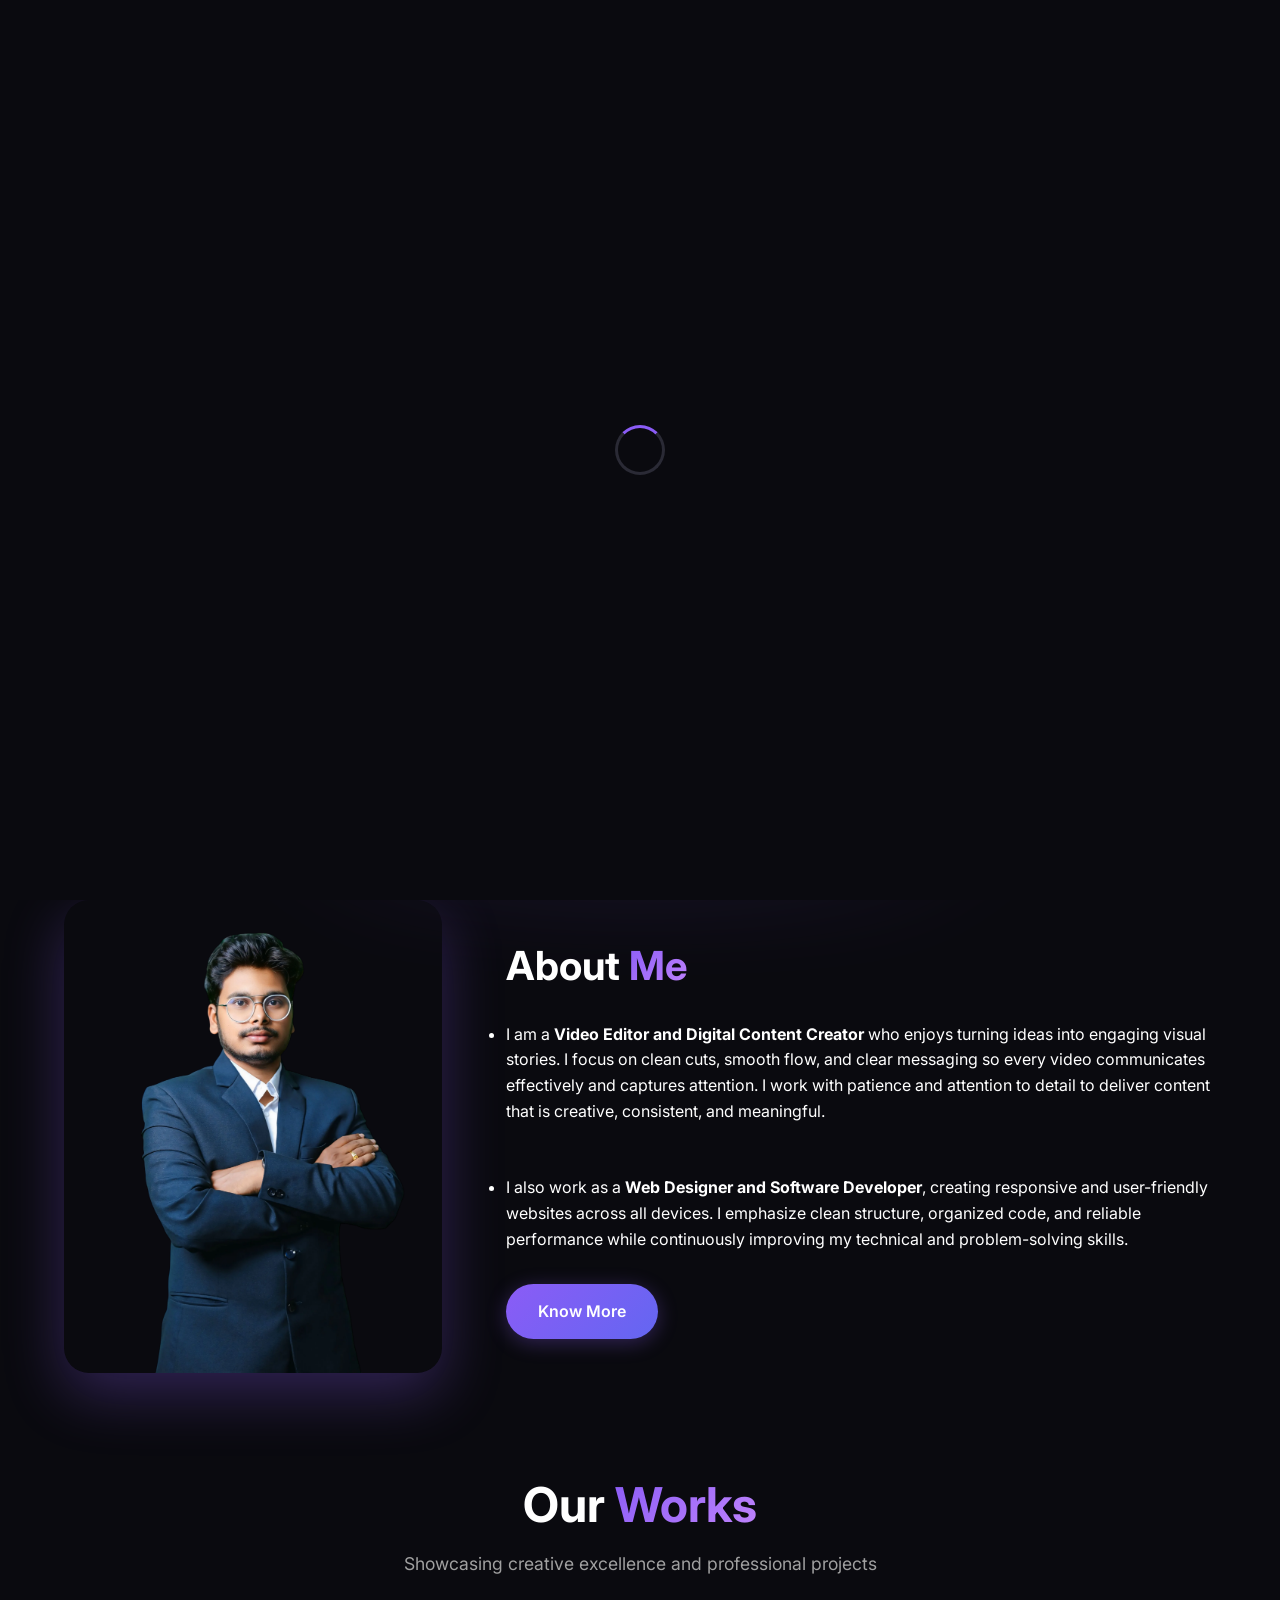
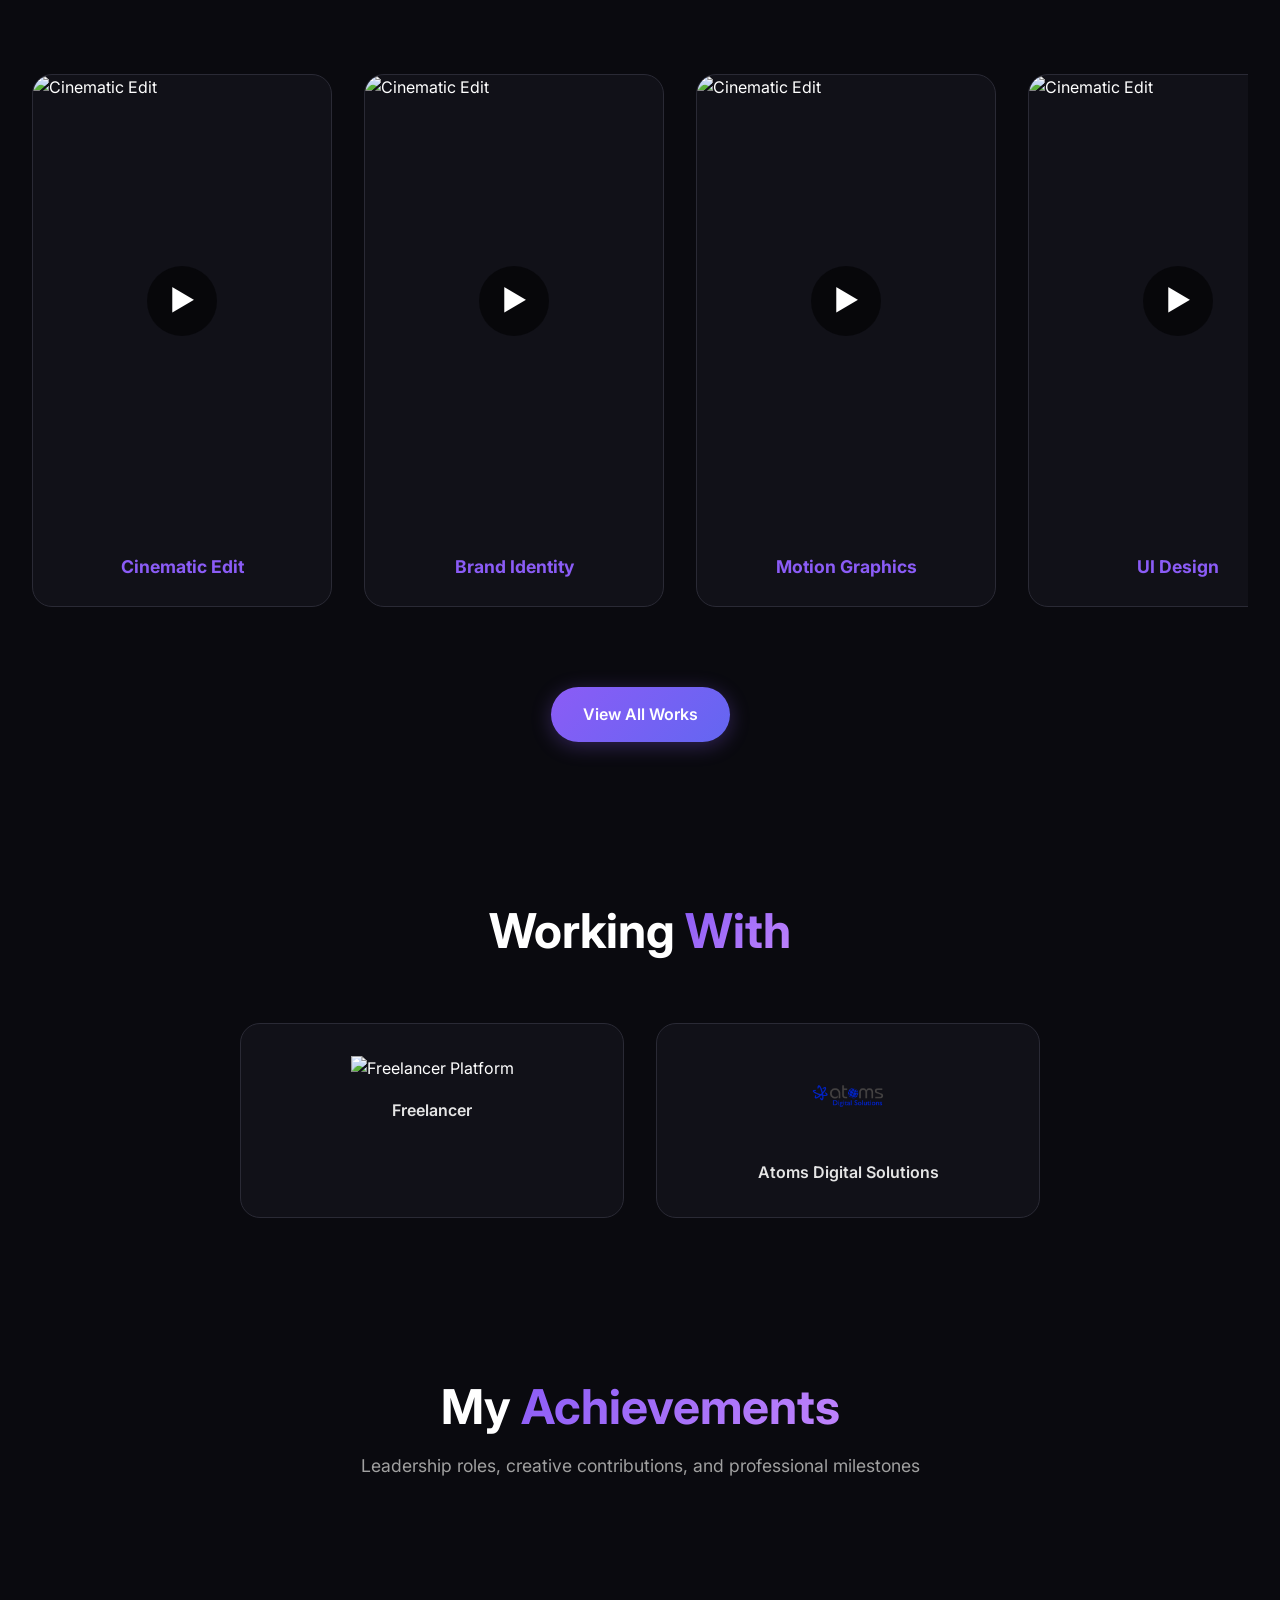
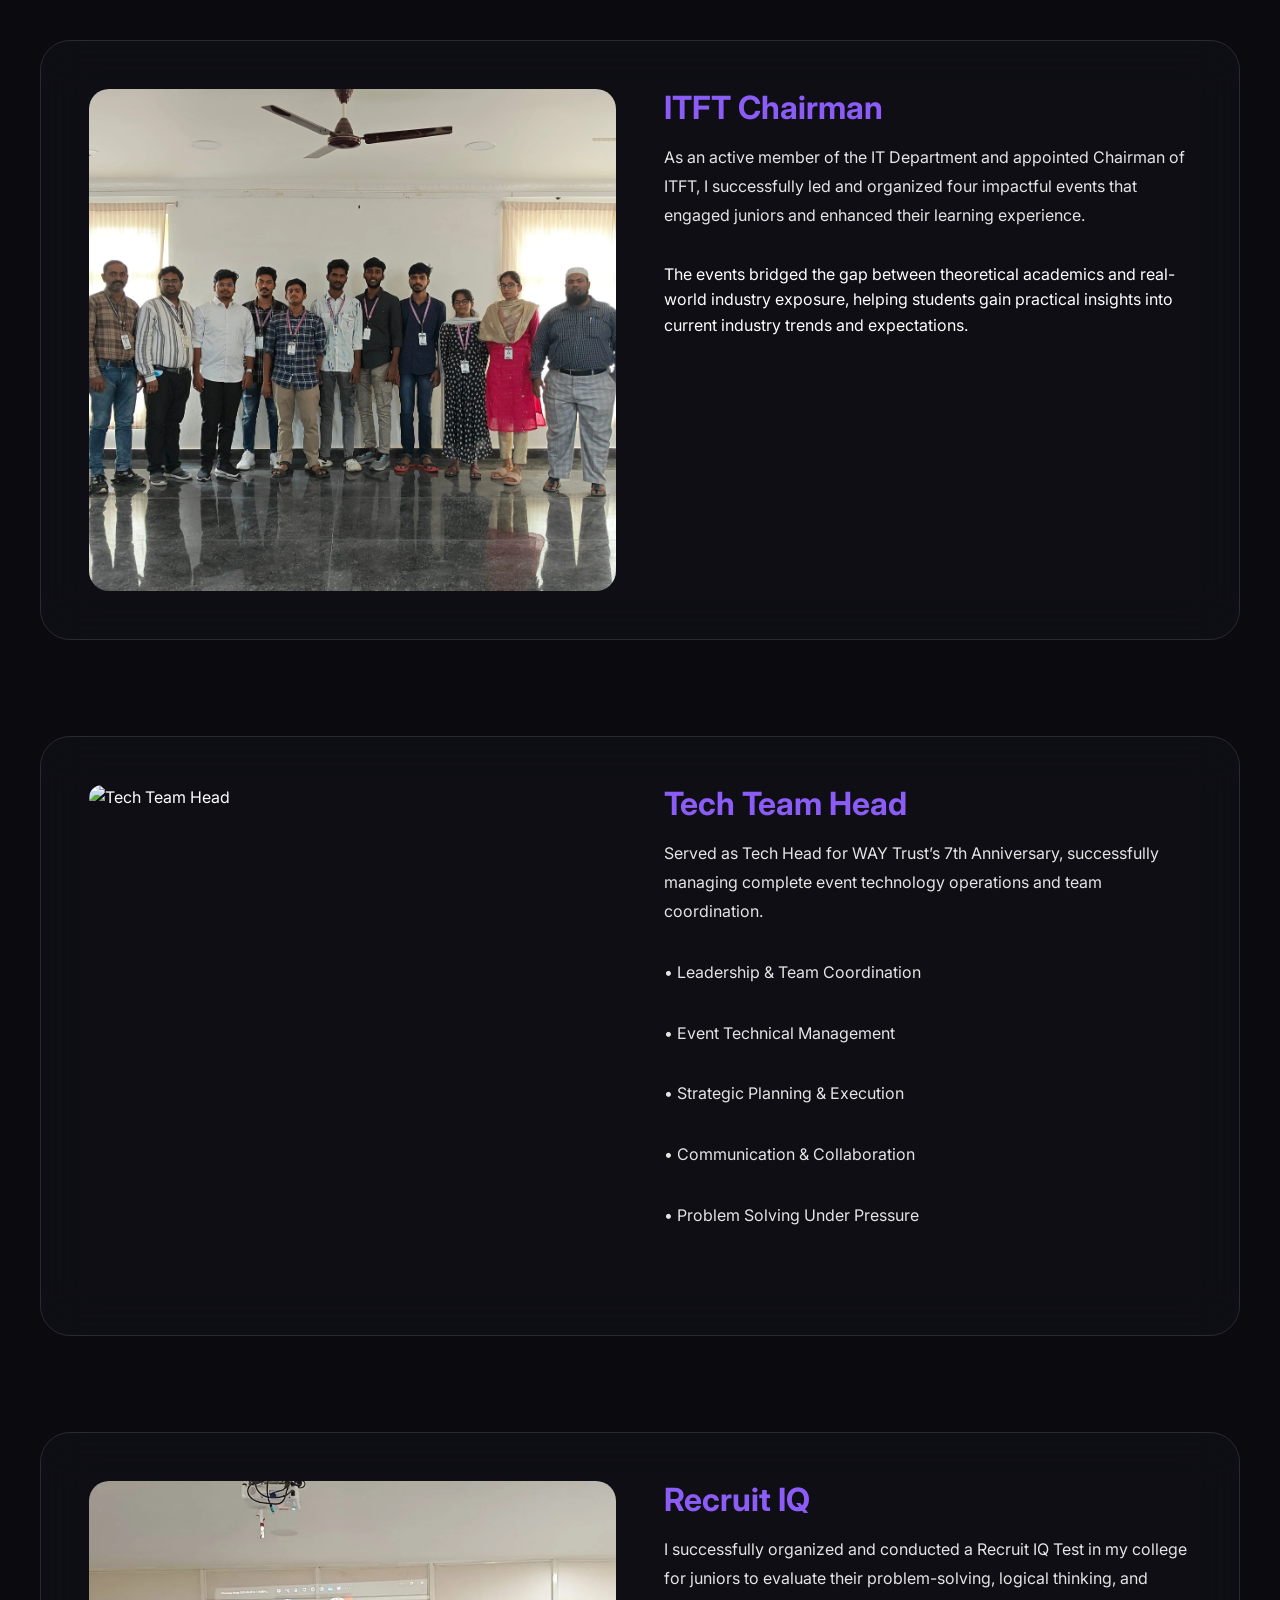
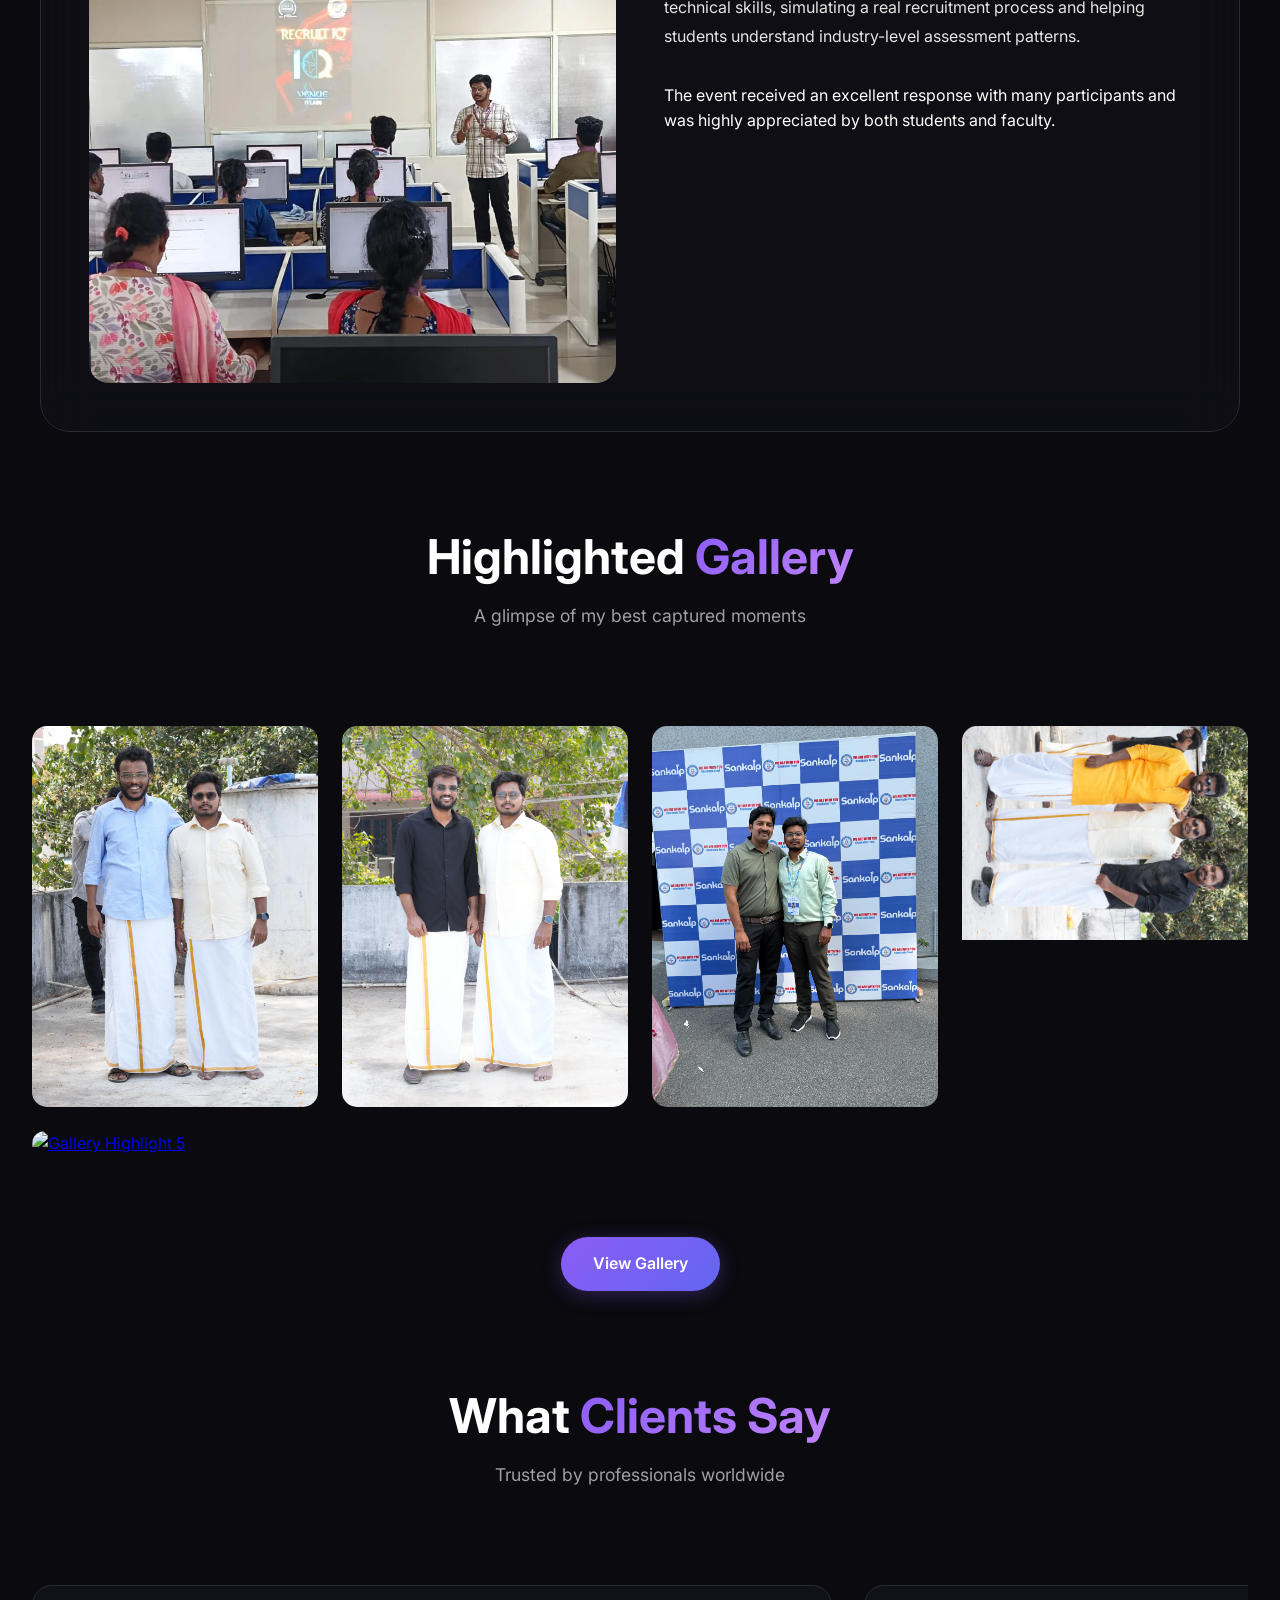
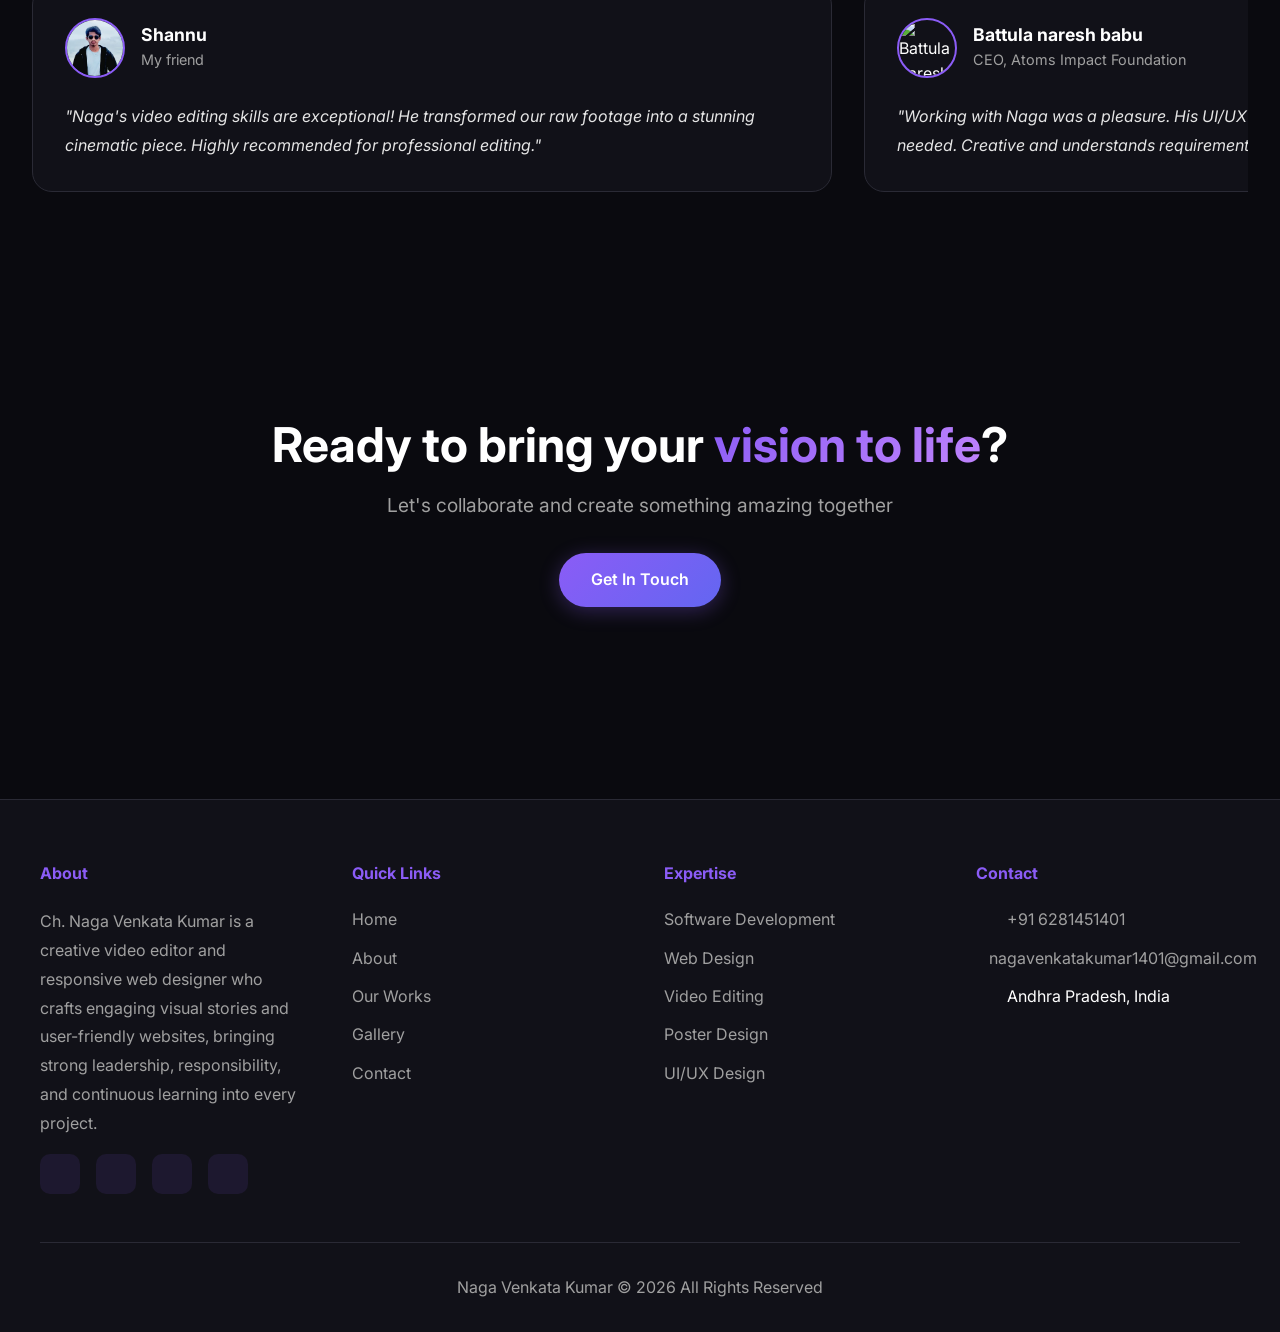
==== commit 4bc4cda5: "commit message "Update website content and structure"" ====
--- a/index.html
+++ b/index.html
@@ -10,22 +10,29 @@
     <!-- SEO Meta Tags -->
     <meta name="title" content="Naga Venkata Kumar | Software Developer | Video Editor | Web Designer">
     <meta name="description" content="Professional Software Developer, Web Designer, Video Editor, and Poster Designer. Transform your creative vision into reality with expert IT solutions.">
-    <meta name="keywords" content="Naga Venkat Kumar, software developer, web designer, video editor, poster designer, vfx artist, motion graphics, ui ux designer, portfolio, Andhra Pradesh, India">
+    <meta name="keywords" content="web designer in Andhra Pradesh,
+                                                                    freelance web developer Vijayawada,
+                                                                    video editor portfolio India,
+                                                                    UI UX designer portfolio India,
+                                                                    website developer for small business India,
+                                                                    portfolio website developer India,
+                                                                    Naga Venkata Kumar portfolio">
     <meta name="author" content="Ch. Naga Venkata Kumar">
     <meta name="theme-color" content="#8b5cf6">
     <meta name="robots" content="index, follow">
-    <link rel="canonical" href="https://yourwebsite.com/">
+    <link rel="canonical" href="https://nagavenkatakumar.in/"> 
+    <meta name="google-site-verification" content="oL42R87fjtoTI7zdkEwWtc9y17mXhmhPOj0FSmthT-4" />
 
     <!-- Open Graph / Facebook -->
     <meta property="og:type" content="website">
-    <meta property="og:url" content="https://yourwebsite.com/">
+    <meta property="og:url" content="https://nagavenkatakumar.in/">
     <meta property="og:title" content="Naga Venkata Kumar Portfolio">
     <meta property="og:description" content="Transform your creative vision into reality">
     <meta property="og:image" content="assets/ogimage.jpg">
 
     <!-- Twitter -->
     <meta property="twitter:card" content="summary_large_image">
-    <meta property="twitter:url" content="https://yourwebsite.com/">
+    <meta property="twitter:url" content="https://nagavenkatakumar.in/">
     <meta property="twitter:title" content="Naga Venkata Kumar Portfolio">
     <meta property="twitter:description" content="Transform your creative vision into reality">
     <meta property="twitter:image" content="assets/ogimage.jpg">
@@ -95,7 +102,7 @@
         </button>
     </div>
 
-    <div id="mobile-menu" class="mobile-menu hidden">
+    <div id="mobile-menu" class="mobile-menu">
    <button class="mobile-menu-close" onclick="toggleMenu()">
     <i data-lucide="x"></i>
 </button>
@@ -106,6 +113,33 @@
         <a href="our-works.html">Our Works</a>
         <a href="gallery.html">Gallery</a>
         <a href="contact.html">Contact</a>
+        
+        
+
+        <!-- SOCIAL SECTION -->
+<div class="mobile-social">
+    <p>FIND WITH ME</p>
+
+    <div class="mobile-social-icons">
+
+        <a href="https://www.facebook.com/" target="_blank">
+            <i data-lucide="facebook"></i>
+        </a>
+
+        <a href="https://www.instagram.com/_kumar___777" target="_blank">
+            <i data-lucide="instagram"></i>
+        </a>
+
+        <a href="https://www.linkedin.com/in/chembeti-naga-venkata-kumar-018344367/" target="_blank">
+            <i data-lucide="linkedin"></i>
+        </a>
+
+        <a href="https://youtube.com/" target="_blank">
+            <i data-lucide="youtube"></i>
+        </a>
+
+    </div>
+</div>
     </div>
 </nav>
 
@@ -204,10 +238,16 @@
     <div class="works-carousel">
         <div class="works-track">
             <div class="work-card">
+                <div class="video-wrapper">
+
+    <img src="assets/thumbnails/ani5.jpg" class="video-thumbnail" alt="Cinematic Edit">
+
+    <div class="video-play-btn">
+        ▶
+    </div>
 <video 
     class="smart-video"
     src="assets/videos/ani 5.mp4"
-    autoplay
     loop
     playsinline
     preload="metadata"
@@ -215,160 +255,228 @@
     controls
     controlsList="nodownload noplaybackrate">
 </video>
-
+</div>
         <div class="work-info">
             <h3>Cinematic Edit</h3>
         </div>
         </div>
 
             <div class="work-card">
-<video 
-    class="smart-video"
-    src="assets/videos/ani 5.mp4"
-    autoplay
-    loop
-    playsinline
-    preload="metadata"
-    muted
-    controls
-    controlsList="nodownload noplaybackrate">
-</video>
-  
+
+                                <div class="video-wrapper">
+
+    <img src="assets/thumbnails/ani5.jpg" class="video-thumbnail" alt="Cinematic Edit">
+
+    <div class="video-play-btn">
+        ▶
+    </div>
+            <video 
+                class="smart-video"
+                src="assets/videos/ani 5.mp4"
+                
+                loop
+                playsinline
+                preload="metadata"
+                muted
+                controls
+                controlsList="nodownload noplaybackrate">
+            </video>
+  </div>
 
                 <div class="work-info">
                     <h3>Brand Identity</h3>
                 </div>
             </div>
             <div class="work-card">
-<video 
-    class="smart-video"
-    src="assets/videos/ani 5.mp4"
-    autoplay
-    loop
-    playsinline
-    preload="metadata"
-    muted
-    controls
-    controlsList="nodownload noplaybackrate">
-</video>
+                                <div class="video-wrapper">
+
+    <img src="assets/thumbnails/ani5.jpg" class="video-thumbnail" alt="Cinematic Edit">
+
+    <div class="video-play-btn">
+        ▶
+    </div>
+                <video 
+                    class="smart-video"
+                    src="assets/videos/ani 5.mp4"
+                    loop
+                    playsinline
+                    preload="metadata"
+                    muted
+                    controls
+                    controlsList="nodownload noplaybackrate">
+                </video>
+    </div>
     
+                <div class="work-info">
+                    <h3>Motion Graphics</h3>
+                </div>
+            </div>
+            <div class="work-card">
+                                <div class="video-wrapper">
+
+    <img src="assets/thumbnails/ani5.jpg" class="video-thumbnail" alt="Cinematic Edit">
+
+    <div class="video-play-btn">
+        ▶
+    </div>
+                <video 
+                    class="smart-video"
+                    src="assets/videos/ani 5.mp4"
+                    
+                    loop
+                    playsinline
+                    preload="metadata"
+                    muted
+                    controls
+                    controlsList="nodownload noplaybackrate">
+                </video>
+                </div>
     
                 <div class="work-info">
+                    <h3>UI Design</h3>
+                </div>
+            </div>
+            <div class="work-card">
+                                <div class="video-wrapper">
+
+    <img src="assets/thumbnails/ani5.jpg" class="video-thumbnail" alt="Cinematic Edit">
+
+    <div class="video-play-btn">
+        ▶
+    </div>
+                <video 
+                    class="smart-video"
+                    src="assets/videos/ani 5.mp4"
+
+                    loop
+                    playsinline
+                    preload="metadata"
+                    muted
+                    controls
+                    controlsList="nodownload noplaybackrate">
+                </video>
+</div>
+                <div class="work-info">
+                    <h3>Anitha changanti</h3>
+                </div>
+            </div>
+            <!-- Duplicate for seamless loop -->
+            <div class="work-card">
+                                <div class="video-wrapper">
+
+    <img src="assets/thumbnails/ani5.jpg" class="video-thumbnail" alt="Cinematic Edit">
+
+    <div class="video-play-btn">
+        ▶
+    </div>
+                <video 
+                    class="smart-video"
+                    src="assets/videos/ani 5.mp4"
+                    
+                    loop
+                    playsinline
+                    preload="metadata"
+                    muted
+                    controls
+                    controlsList="nodownload noplaybackrate">
+                </video>
+</div>
+                <div class="work-info">
+                    <h3>Cinematic Edit</h3>
+                </div>
+            </div>
+            <div class="work-card">
+                                <div class="video-wrapper">
+
+    <img src="assets/thumbnails/ani5.jpg" class="video-thumbnail" alt="Cinematic Edit">
+
+    <div class="video-play-btn">
+        ▶
+    </div>
+                    <video 
+                        class="smart-video"
+                        src="assets/videos/ani 5.mp4"
+                        autoplay
+                        loop
+                        playsinline
+                        preload="metadata"
+                        muted
+                        controls
+                        controlsList="nodownload noplaybackrate">
+                    </video>
+                    </div>
+                <div class="work-info">
+                    <h3>Brand Identity</h3>
+                </div>
+            </div>
+            <div class="work-card">
+                                <div class="video-wrapper">
+
+    <img src="assets/thumbnails/ani5.jpg" class="video-thumbnail" alt="Cinematic Edit">
+
+    <div class="video-play-btn">
+        ▶
+    </div>
+                    <video 
+                        class="smart-video"
+                        src="assets/videos/ani 5.mp4"
+                        autoplay
+                        loop
+                        playsinline
+                        preload="metadata"
+                        muted
+                        controls
+                        controlsList="nodownload noplaybackrate">
+                    </video>
+                    </div>
+                <div class="work-info">
                     <h3>Motion Graphics</h3>
                 </div>
             </div>
             <div class="work-card">
-<video 
-    class="smart-video"
-    src="assets/videos/ani 5.mp4"
-    autoplay
-    loop
-    playsinline
-    preload="metadata"
-    muted
-    controls
-    controlsList="nodownload noplaybackrate">
-</video>
-    
+                                <div class="video-wrapper">
+
+    <img src="assets/thumbnails/ani5.jpg" class="video-thumbnail" alt="Cinematic Edit">
+
+    <div class="video-play-btn">
+        ▶
+    </div>
+                    <video 
+                        class="smart-video"
+                        src="assets/videos/ani 5.mp4"
+                        autoplay
+                        loop
+                        playsinline
+                        preload="metadata"
+                        muted
+                        controls
+                        controlsList="nodownload noplaybackrate">
+                    </video>
+    </div>
                 <div class="work-info">
                     <h3>UI Design</h3>
                 </div>
             </div>
             <div class="work-card">
-<video 
-    class="smart-video"
-    src="assets/videos/ani 5.mp4"
-    autoplay
-    loop
-    playsinline
-    preload="metadata"
-    muted
-    controls
-    controlsList="nodownload noplaybackrate">
-</video>
-
-                <div class="work-info">
-                    <h3>Anitha changanti</h3>
-                </div>
-            </div>
-            <!-- Duplicate for seamless loop -->
-            <div class="work-card">
-<video 
-    class="smart-video"
-    src="assets/videos/ani 5.mp4"
-    autoplay
-    loop
-    playsinline
-    preload="metadata"
-    muted
-    controls
-    controlsList="nodownload noplaybackrate">
-</video>
-                <div class="work-info">
-                    <h3>Cinematic Edit</h3>
-                </div>
-            </div>
-            <div class="work-card">
-<video 
-    class="smart-video"
-    src="assets/videos/ani 5.mp4"
-    autoplay
-    loop
-    playsinline
-    preload="metadata"
-    muted
-    controls
-    controlsList="nodownload noplaybackrate">
-</video>
-                <div class="work-info">
-                    <h3>Brand Identity</h3>
-                </div>
-            </div>
-            <div class="work-card">
-<video 
-    class="smart-video"
-    src="assets/videos/ani 5.mp4"
-    autoplay
-    loop
-    playsinline
-    preload="metadata"
-    muted
-    controls
-    controlsList="nodownload noplaybackrate">
-</video>
-                <div class="work-info">
-                    <h3>Motion Graphics</h3>
-                </div>
-            </div>
-            <div class="work-card">
-<video 
-    class="smart-video"
-    src="assets/videos/ani 5.mp4"
-    autoplay
-    loop
-    playsinline
-    preload="metadata"
-    muted
-    controls
-    controlsList="nodownload noplaybackrate">
-</video>
-                <div class="work-info">
-                    <h3>UI Design</h3>
-                </div>
-            </div>
-            <div class="work-card">
-<video 
-    class="smart-video"
-    src="assets/videos/ani 5.mp4"
-    autoplay
-    loop
-    playsinline
-    preload="metadata"
-    muted
-    controls
-    controlsList="nodownload noplaybackrate">
-</video>
-    
+                                <div class="video-wrapper">
+
+    <img src="assets/thumbnails/ani5.jpg" class="video-thumbnail" alt="Cinematic Edit">
+
+    <div class="video-play-btn">
+        ▶
+    </div>
+                    <video 
+                        class="smart-video"
+                        src="assets/videos/ani 5.mp4"
+                        autoplay
+                        loop
+                        playsinline
+                        preload="metadata"
+                        muted
+                        controls
+                        controlsList="nodownload noplaybackrate">
+                    </video>
+     </div>  
                 <div class="work-info">
                     <h3>Video Production</h3>
                 </div>
@@ -607,7 +715,10 @@
         <a href="contact.html" class="btn-primary">Get In Touch</a>
     </div>
 </section>
-
+<!-- Back To Top Button -->
+<button id="backToTop" class="back-to-top" onclick="scrollToTop()">
+    <i data-lucide="arrow-up"></i>
+</button>
 <!-- Footer -->
 <footer class="footer">
     <div class="footer-container">
@@ -640,6 +751,7 @@
                     <li><a href="index.html#home">Home</a></li>
                     <li><a href="about.html">About</a></li>
                     <li><a href="our-works.html">Our Works</a></li>
+                    <li><a href="gallery.html">Gallery</a></li>
                     <li><a href="contact.html">Contact</a></li>
                 </ul>
             </div>
--- a/style.css
+++ b/style.css
@@ -166,16 +166,16 @@
 .logo {
     display: flex;
     align-items: left;
-    gap: 0.5rem;
+    gap: 1rem;
 }
 
 .logo-img {
    
     height: 50px;
-    width: 130px;
-    border-radius: 100px;
+    width: 50px;
+    border-radius: 12px;
     transform: scale(1);
-    object-fit: fill;
+    object-fit: contain;
     
 }
 
@@ -248,28 +248,50 @@
     font-size: 1.5rem;
 }
 
-.mobile-menu {
+/* MOBILE SIDE DRAWER MENU */
+.mobile-menu{
+    position: fixed;
+    top: 0;
+    right: 0;
+    height: 100vh;
+    width: 78%;
+    max-width: 320px;
+
+    background: var(--bg-dark);
+    border-left: 1px solid var(--border);
+
+    padding: 90px 25px 25px;
     display: flex;
     flex-direction: column;
-    background: var(--bg-card);
-    padding: 3.5rem 1rem 1rem; /* top space reserved only for close button */
-    gap: 1.2rem;
-    border-radius: 15px;
+    gap: 22px;
+
+    transform: translateX(100%);
+    transition: transform .35s ease;
+    z-index: 9999;
+
+    overflow-y: auto;
+    -webkit-overflow-scrolling: touch;
+}
+
+.mobile-social{
+    margin-top: 40px;
+}
+/* when menu opens */
+.mobile-menu.show{
+    transform: translateX(0);
+}
+
+.mobile-menu a{
+    font-size: 20px;
+    font-weight: 500;
+    color: var(--text-light);
+    text-decoration: none;
+    padding: 8px 0;
     position: relative;
 }
 
-
-.mobile-menu a {
-    color: var(--text-light);
-    padding: 0.8rem 1rem;
-    text-decoration: none;
-    border-radius: 10px;
-    transition: all 0.3s;
-}
-
-.mobile-menu a:hover {
-    background: var(--primary);
-    color: white;
+.mobile-menu a:hover{
+    color: var(--primary);
 }
 
 @media (max-width: 768px) {
@@ -344,7 +366,7 @@
     min-height: 100vh;
     display: flex;
     align-items: center;
-    padding: 8rem 2rem 4rem;
+    padding: 8rem 4rem 2rem;
 }
 
 .hero-content {
@@ -929,31 +951,12 @@
     color: var(--text-gray);
 }
 
-.lightbox-download {
-    position: absolute;
-    bottom: 2rem;
-    right: 2rem;
-    padding: 1rem 2rem;
-    background: var(--primary);
-    color: white;
-    text-decoration: none;
-    border-radius: 30px;
-    display: flex;
-    align-items: center;
-    gap: 0.5rem;
-    transition: all 0.3s;
-}
-
-.lightbox-download:hover {
-    background: var(--primary-dark);
-    transform: translateY(-3px);
-}
 
 /* ========================================
    ABOUT PAGE
 ======================================== */
 .about-hero {
-    padding: 6rem 2rem 4rem;
+    padding: 6rem 2rem 2rem;
     text-align: center;
 }
 
@@ -2362,5 +2365,175 @@
     background:var(--primary);
 }
 
-
-
+/* ===============================
+   BACK TO TOP BUTTON
+=============================== */
+
+.back-to-top{
+    position: fixed;
+    right: 18px;
+    bottom: 20px;
+
+    width: 46px;
+    height: 46px;
+
+    border-radius: 50%;
+    border: 1px solid var(--border);
+
+    background: rgba(17,17,24,0.85);
+    backdrop-filter: blur(12px);
+
+    color: var(--primary);
+    cursor: pointer;
+
+    display: flex;
+    align-items: center;
+    justify-content: center;
+
+    box-shadow: 0 8px 25px rgba(0,0,0,0.35);
+
+    opacity: 0;
+    visibility: hidden;
+    transform: translateY(25px);
+
+    transition: all 0.35s ease;
+    z-index: 9999;
+}
+
+/* Hover effect */
+.back-to-top:hover{
+    transform: translateY(0) scale(1.08);
+    box-shadow: 0 10px 35px var(--shadow);
+}
+
+/* Show button when scrolling */
+.back-to-top.show{
+    opacity: 1;
+    visibility: visible;
+    transform: translateY(0);
+}
+
+/* Mobile optimization */
+@media (max-width: 768px){
+    .back-to-top{
+        right: 14px;
+        bottom: 80px;   /* IMPORTANT: avoids clash with mobile menu */
+        width: 42px;
+        height: 42px;
+    }
+}
+
+/* MOBILE SOCIAL AREA */
+
+.mobile-social{
+    margin-top: 1rem;
+    padding-top: 30px;
+    border-top: 1px solid var(--border);
+}
+
+.mobile-social p{
+    color: var(--text-gray);
+    letter-spacing: 2px;
+    font-size: 13px;
+    margin-bottom: 18px;
+}
+
+.mobile-social-icons{
+    display: grid;
+    grid-template-columns: repeat(4,1fr);
+    gap: 14px;
+}
+
+.mobile-social-icons a{
+    height: 55px;
+    width: 55px;
+    display: flex;
+    align-items: center;
+    justify-content: center;
+
+    background: var(--bg-card);
+    border-radius: 14px;
+    color: var(--primary);
+
+    transition: .25s;
+}
+
+.mobile-social-icons a:hover{
+    transform: translateY(-4px);
+    background: var(--primary);
+    color: white;
+}
+
+/* ===== DESKTOP FIX ===== */
+@media (min-width: 769px) {
+    .mobile-menu {
+        display: none !important;
+    }
+
+    .mobile-menu-btn {
+        display: none !important;
+    }
+}
+
+/* ===== MOBILE MENU BODY LOCK FIX ===== */
+body.menu-open{
+    overflow: hidden;
+    height: 100vh;
+    touch-action: none;
+}
+
+/* ===== Video Thumbnail System ===== */
+
+.video-wrapper{
+    position: relative;
+    width: 100%;
+    height: 85%;
+    overflow: hidden;
+}
+
+/* thumbnail image */
+.video-thumbnail{
+    width: 100%;
+    height: 100%;
+    object-fit: cover;
+    position: absolute;
+    top:0;
+    left:0;
+    z-index:2;
+    cursor:pointer;
+    transition:0.4s;
+}
+
+/* play button */
+.video-play-btn{
+    position:absolute;
+    top:50%;
+    left:50%;
+    transform:translate(-50%,-50%);
+    width:70px;
+    height:70px;
+    border-radius:50%;
+    background:rgba(0,0,0,0.55);
+    backdrop-filter:blur(6px);
+    color:white;
+    font-size:28px;
+    display:flex;
+    align-items:center;
+    justify-content:center;
+    z-index:3;
+    cursor:pointer;
+    transition:0.3s;
+}
+
+.video-wrapper:hover .video-play-btn{
+    transform:translate(-50%,-50%) scale(1.1);
+}
+
+/* hide video initially */
+.smart-video{
+    width:100%;
+    height:100%;
+    object-fit:cover;
+    display:none;
+}
+
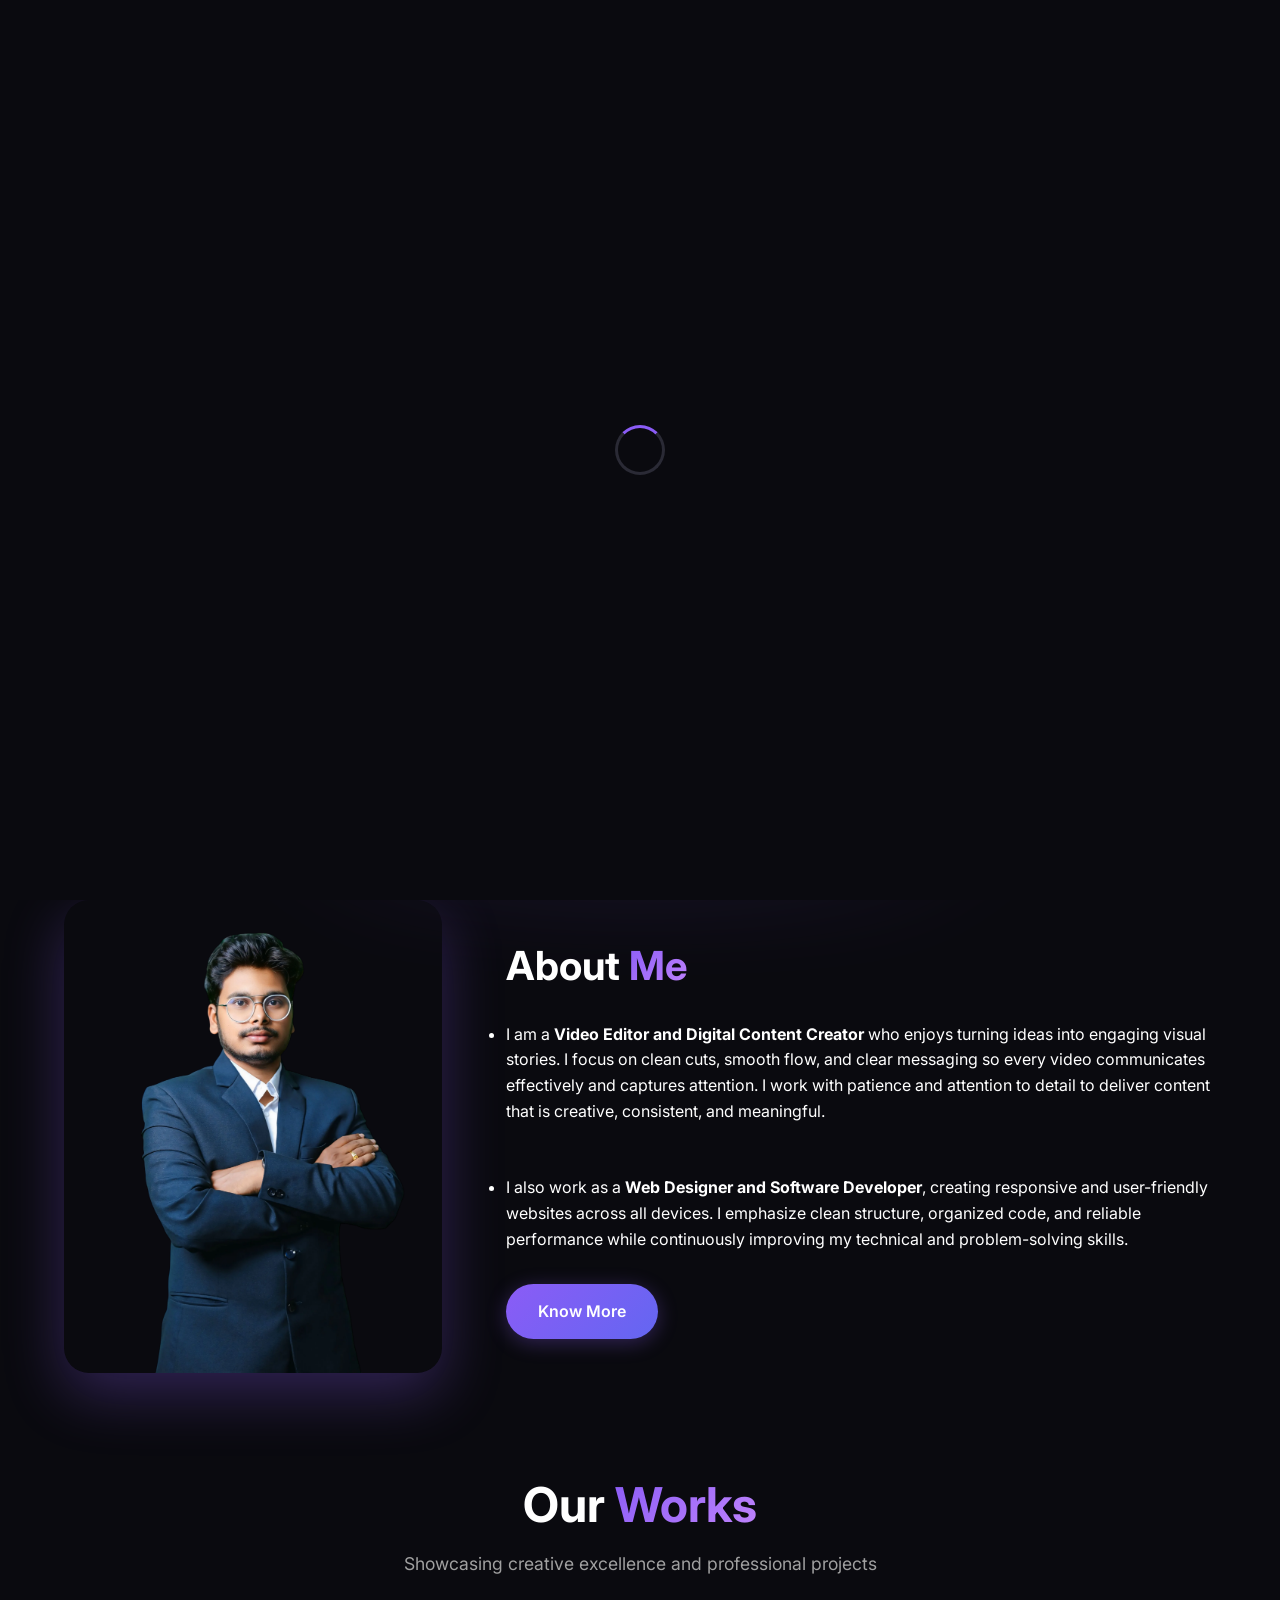
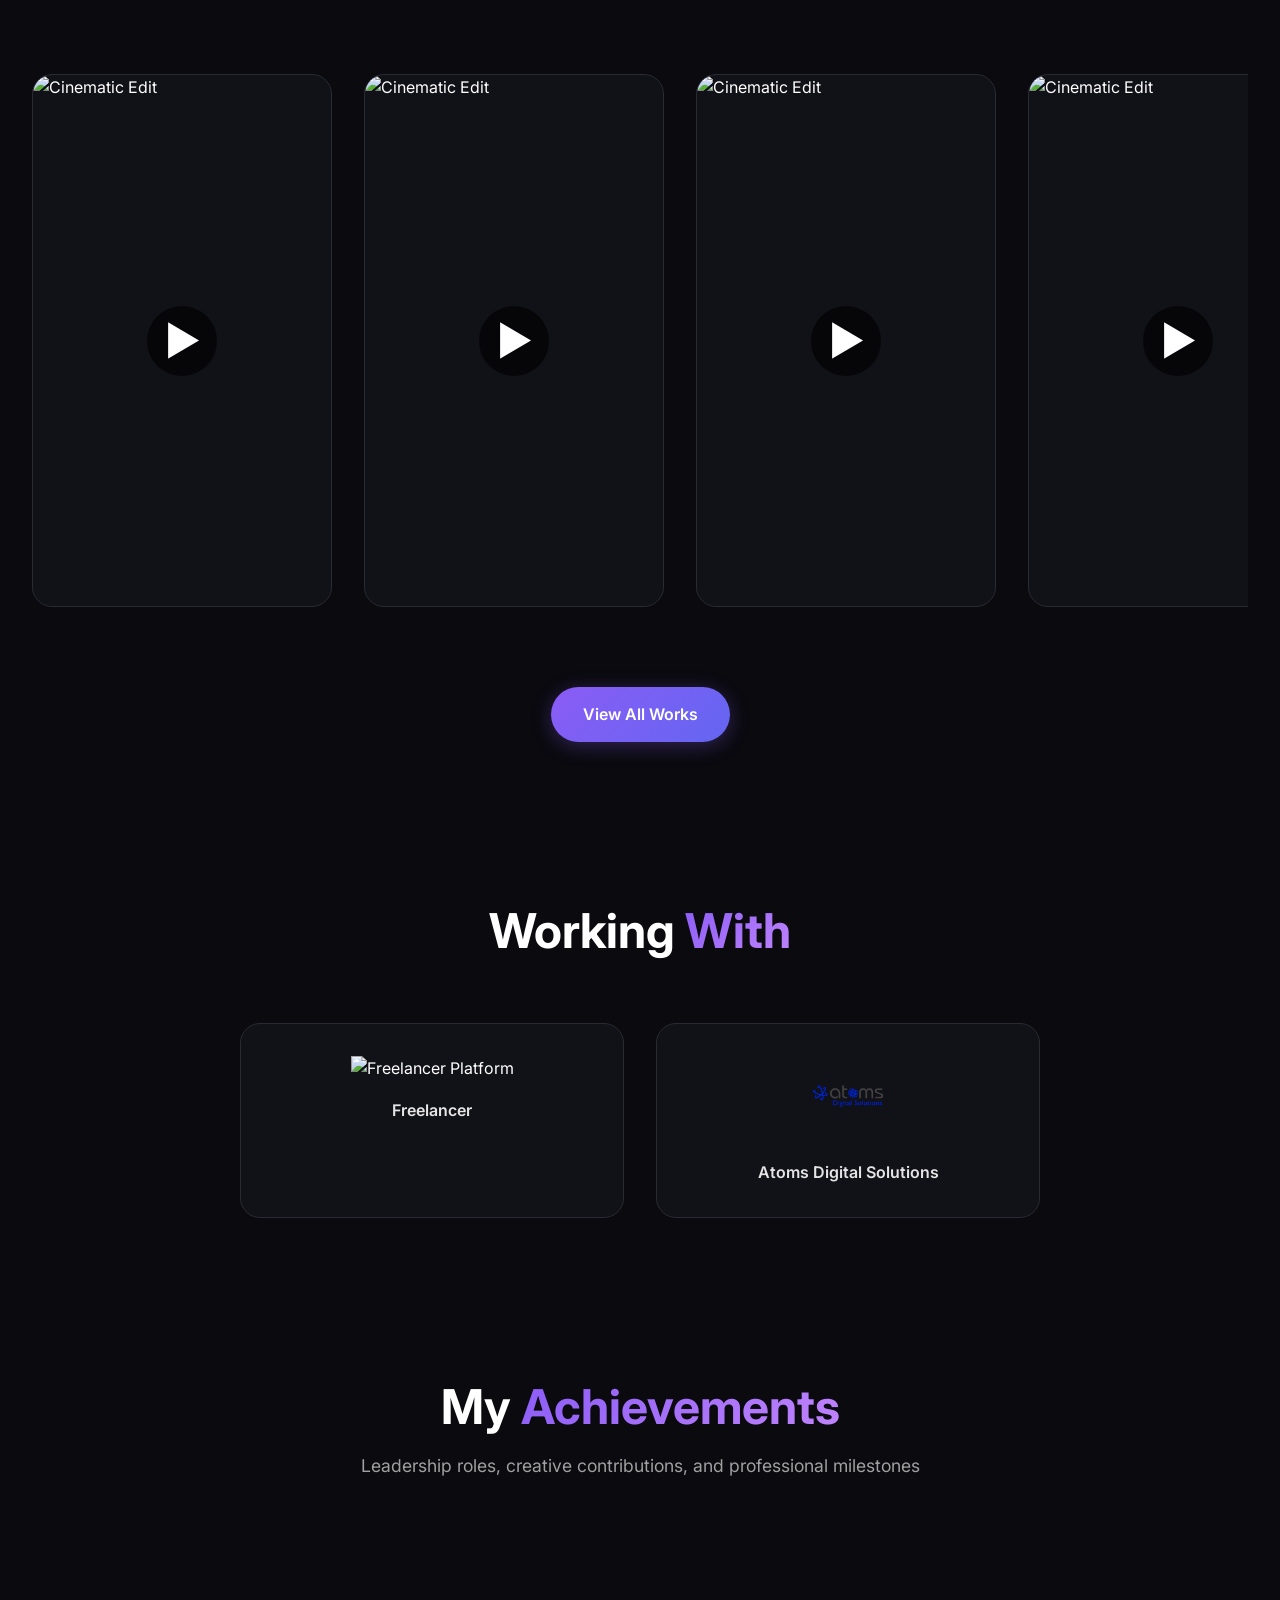
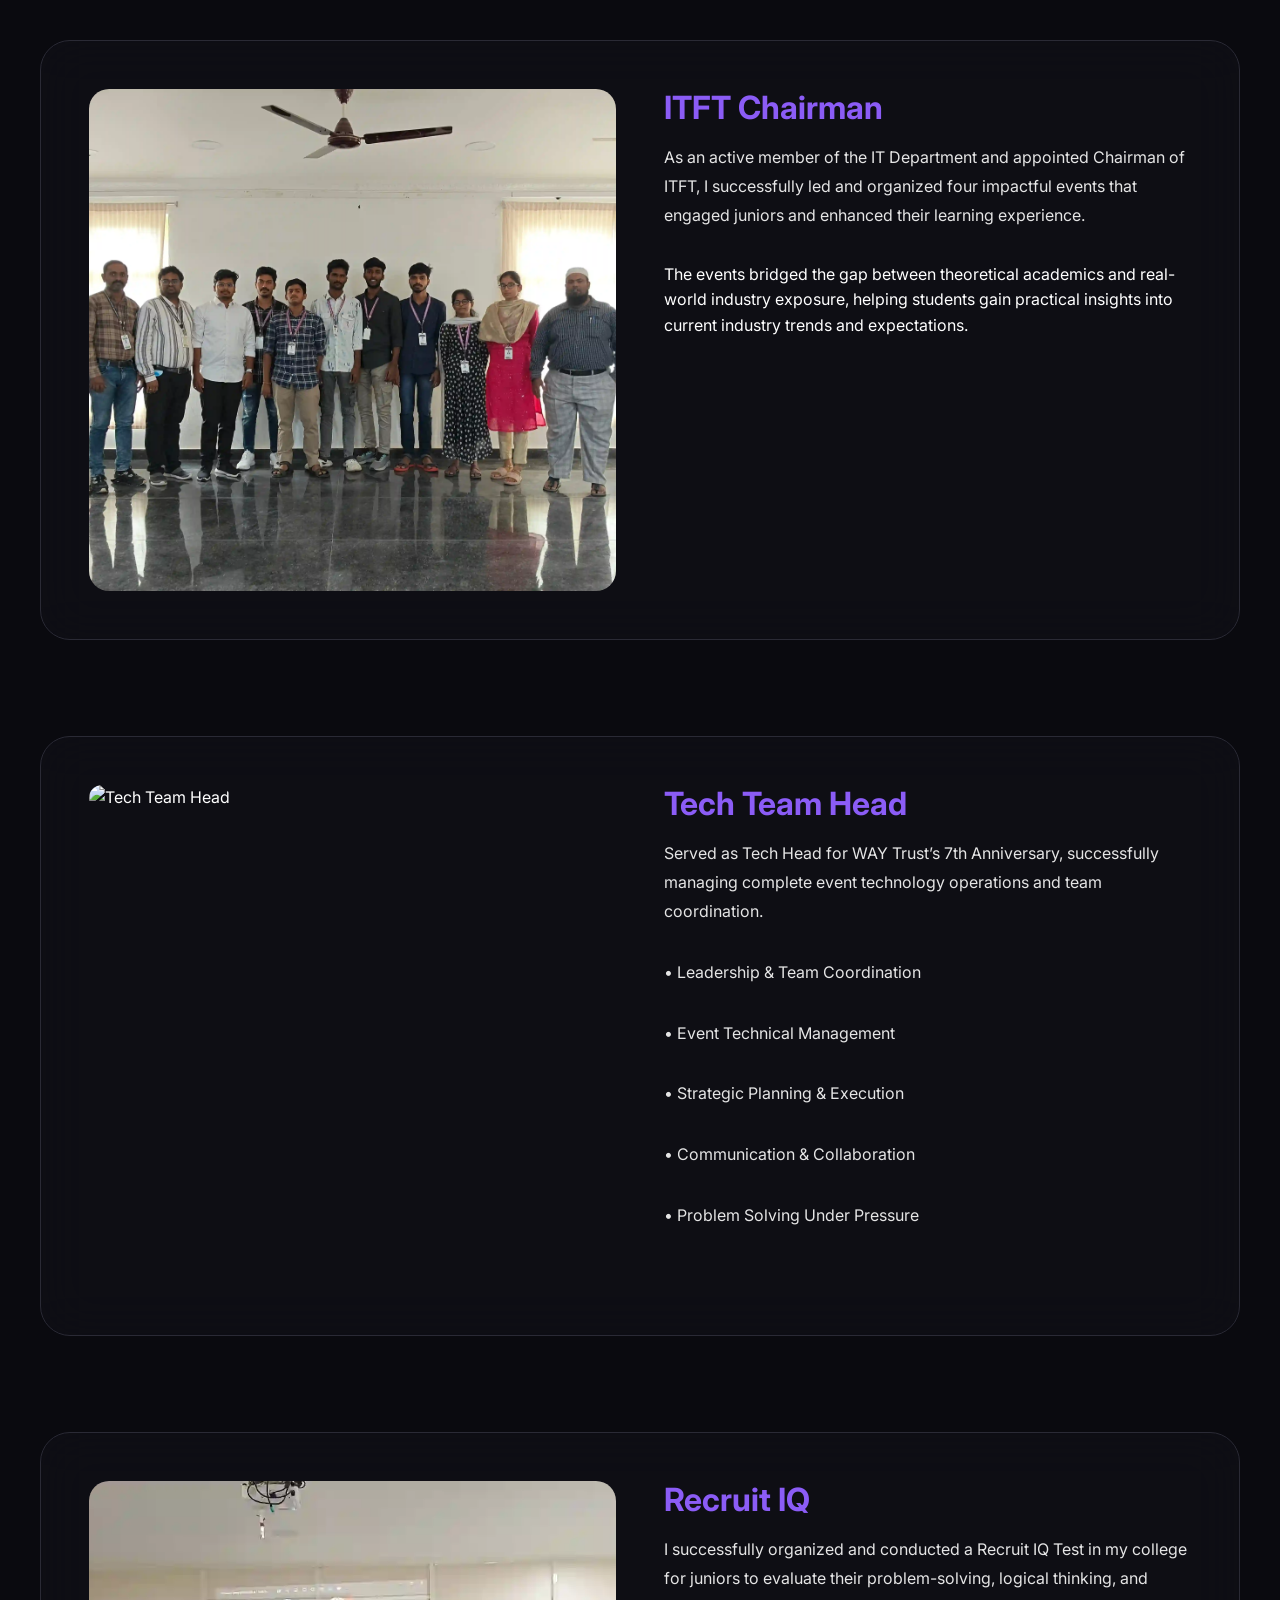
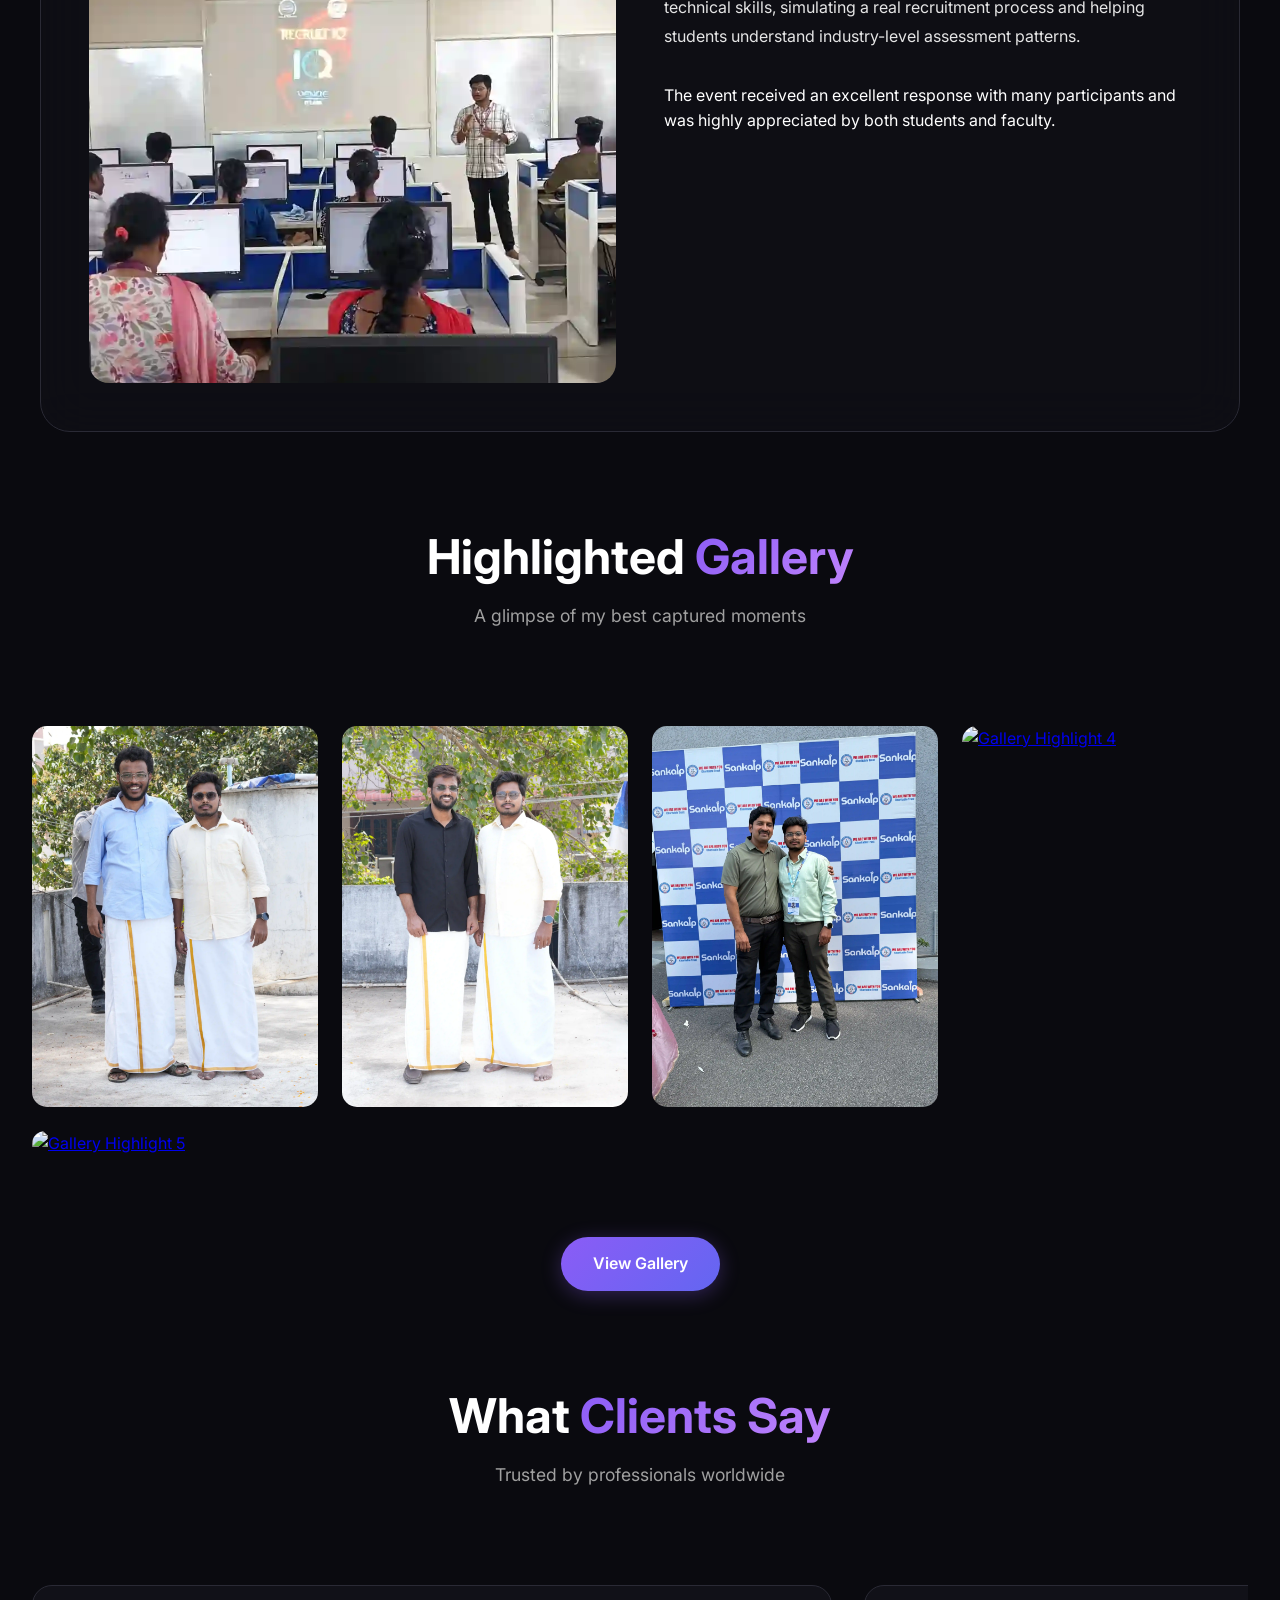
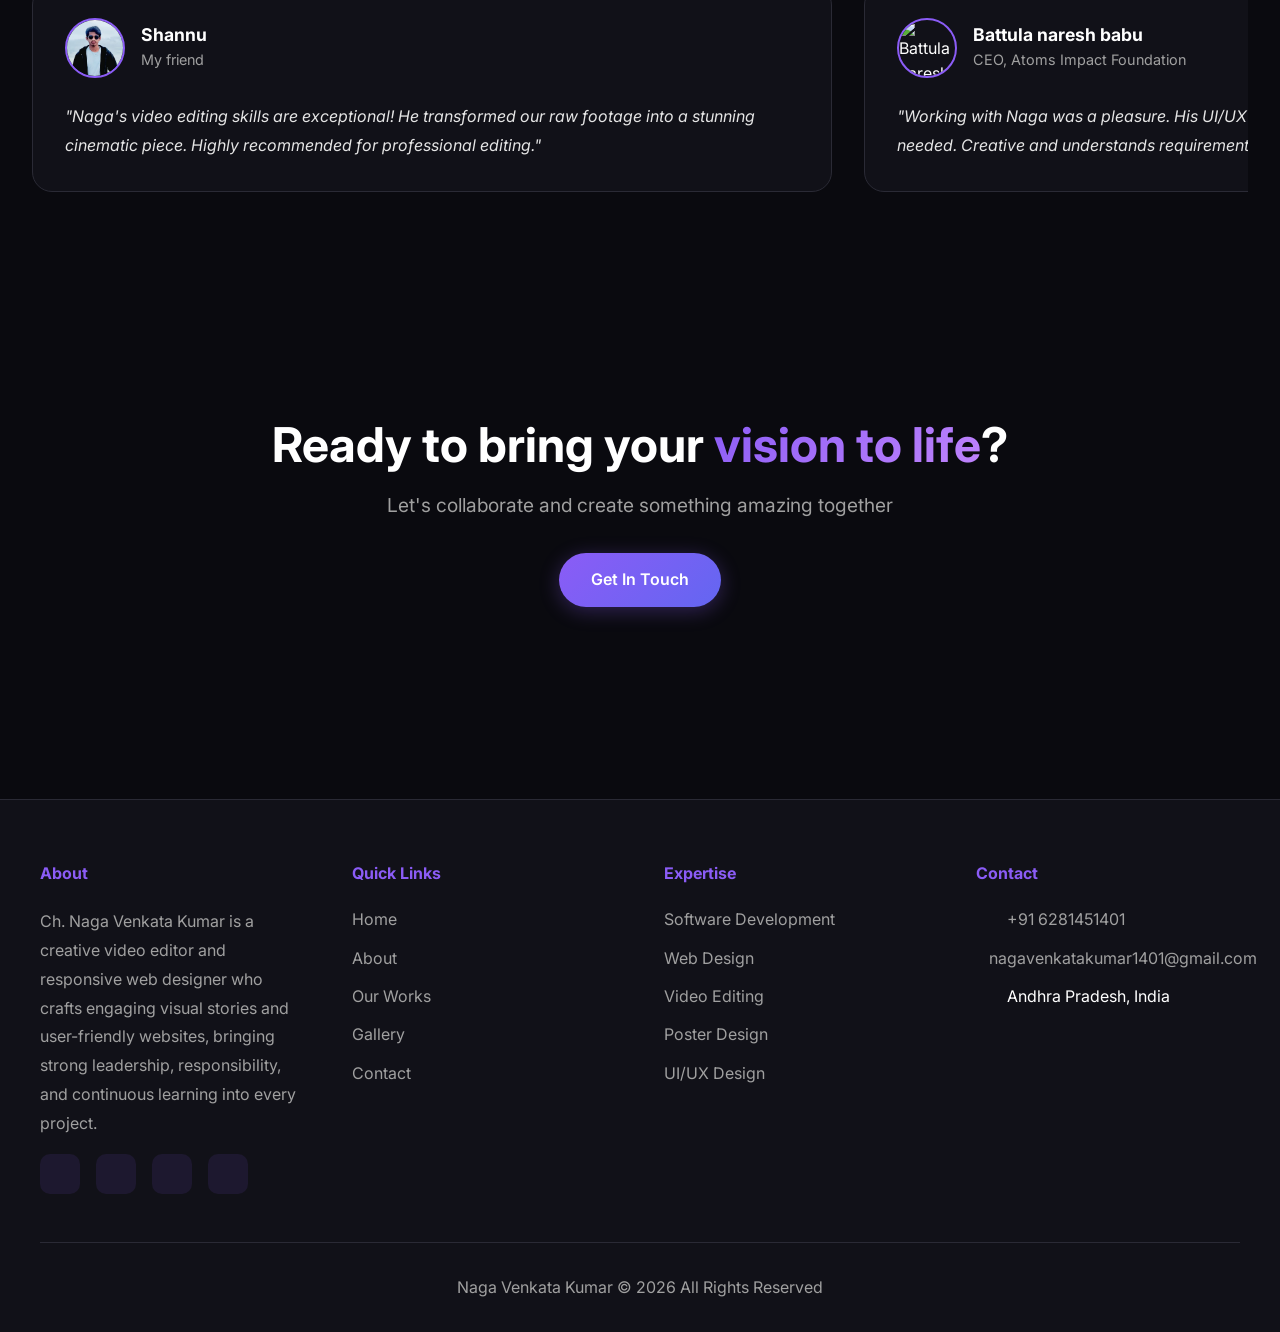
==== commit 58be3909: "video issue solved" ====
--- a/index.html
+++ b/index.html
@@ -247,7 +247,7 @@
     </div>
 <video 
     class="smart-video"
-    src="assets/videos/ani 5.mp4"
+    src="assets/videos/ani-5.mp4"
     loop
     playsinline
     preload="metadata"
@@ -272,7 +272,7 @@
     </div>
             <video 
                 class="smart-video"
-                src="assets/videos/ani 5.mp4"
+                src="assets/videos/ani-5.mp4"
                 
                 loop
                 playsinline
@@ -297,7 +297,7 @@
     </div>
                 <video 
                     class="smart-video"
-                    src="assets/videos/ani 5.mp4"
+                    src="assets/videos/ani-5.mp4"
                     loop
                     playsinline
                     preload="metadata"
@@ -321,7 +321,7 @@
     </div>
                 <video 
                     class="smart-video"
-                    src="assets/videos/ani 5.mp4"
+                    src="assets/videos/ani-5.mp4"
                     
                     loop
                     playsinline
@@ -346,7 +346,7 @@
     </div>
                 <video 
                     class="smart-video"
-                    src="assets/videos/ani 5.mp4"
+                    src="assets/videos/ani-5.mp4"
 
                     loop
                     playsinline
@@ -371,7 +371,7 @@
     </div>
                 <video 
                     class="smart-video"
-                    src="assets/videos/ani 5.mp4"
+                    src="assets/videos/ani-5.mp4"
                     
                     loop
                     playsinline
@@ -395,7 +395,7 @@
     </div>
                     <video 
                         class="smart-video"
-                        src="assets/videos/ani 5.mp4"
+                        src="assets/videos/ani-5.mp4"
                         autoplay
                         loop
                         playsinline
@@ -419,7 +419,7 @@
     </div>
                     <video 
                         class="smart-video"
-                        src="assets/videos/ani 5.mp4"
+                        src="assets/videos/ani-5.mp4"
                         autoplay
                         loop
                         playsinline
@@ -443,7 +443,7 @@
     </div>
                     <video 
                         class="smart-video"
-                        src="assets/videos/ani 5.mp4"
+                        src="assets/videos/ani-5.mp4"
                         autoplay
                         loop
                         playsinline
@@ -467,7 +467,7 @@
     </div>
                     <video 
                         class="smart-video"
-                        src="assets/videos/ani 5.mp4"
+                        src="assets/videos/ani-5.mp4"
                         autoplay
                         loop
                         playsinline
--- a/style.css
+++ b/style.css
@@ -2537,3 +2537,69 @@
     display:none;
 }
 
+.video-wrapper{
+position:relative;
+width:100%;
+height:100%;
+overflow:hidden;
+}
+
+.video-thumbnail{
+position:absolute;
+width:100%;
+height:100%;
+object-fit:cover;
+z-index:2;
+}
+
+.video-play-btn{
+position:absolute;
+top:50%;
+left:50%;
+transform:translate(-50%,-50%);
+font-size:40px;
+background:rgba(0,0,0,0.6);
+color:white;
+width:70px;
+height:70px;
+border-radius:50%;
+display:flex;
+align-items:center;
+justify-content:center;
+z-index:3;
+cursor:pointer;
+}
+
+.smart-video{
+width:100%;
+height:100%;
+object-fit:cover;
+}
+.work-card{
+will-change: transform;
+}
+.work-item{
+transition: all .4s ease;
+}
+.work-item{
+opacity:1;
+transform:scale(1);
+transition:all .4s ease;
+}
+
+.work-item.hide{
+opacity:0;
+transform:scale(.8);
+pointer-events:none;
+position:absolute;
+}
+
+.works-grid{
+display:grid;
+grid-template-columns:repeat(auto-fill,minmax(300px,1fr));
+gap:2rem;
+}
+
+.hide {
+    display: none !important;
+}
